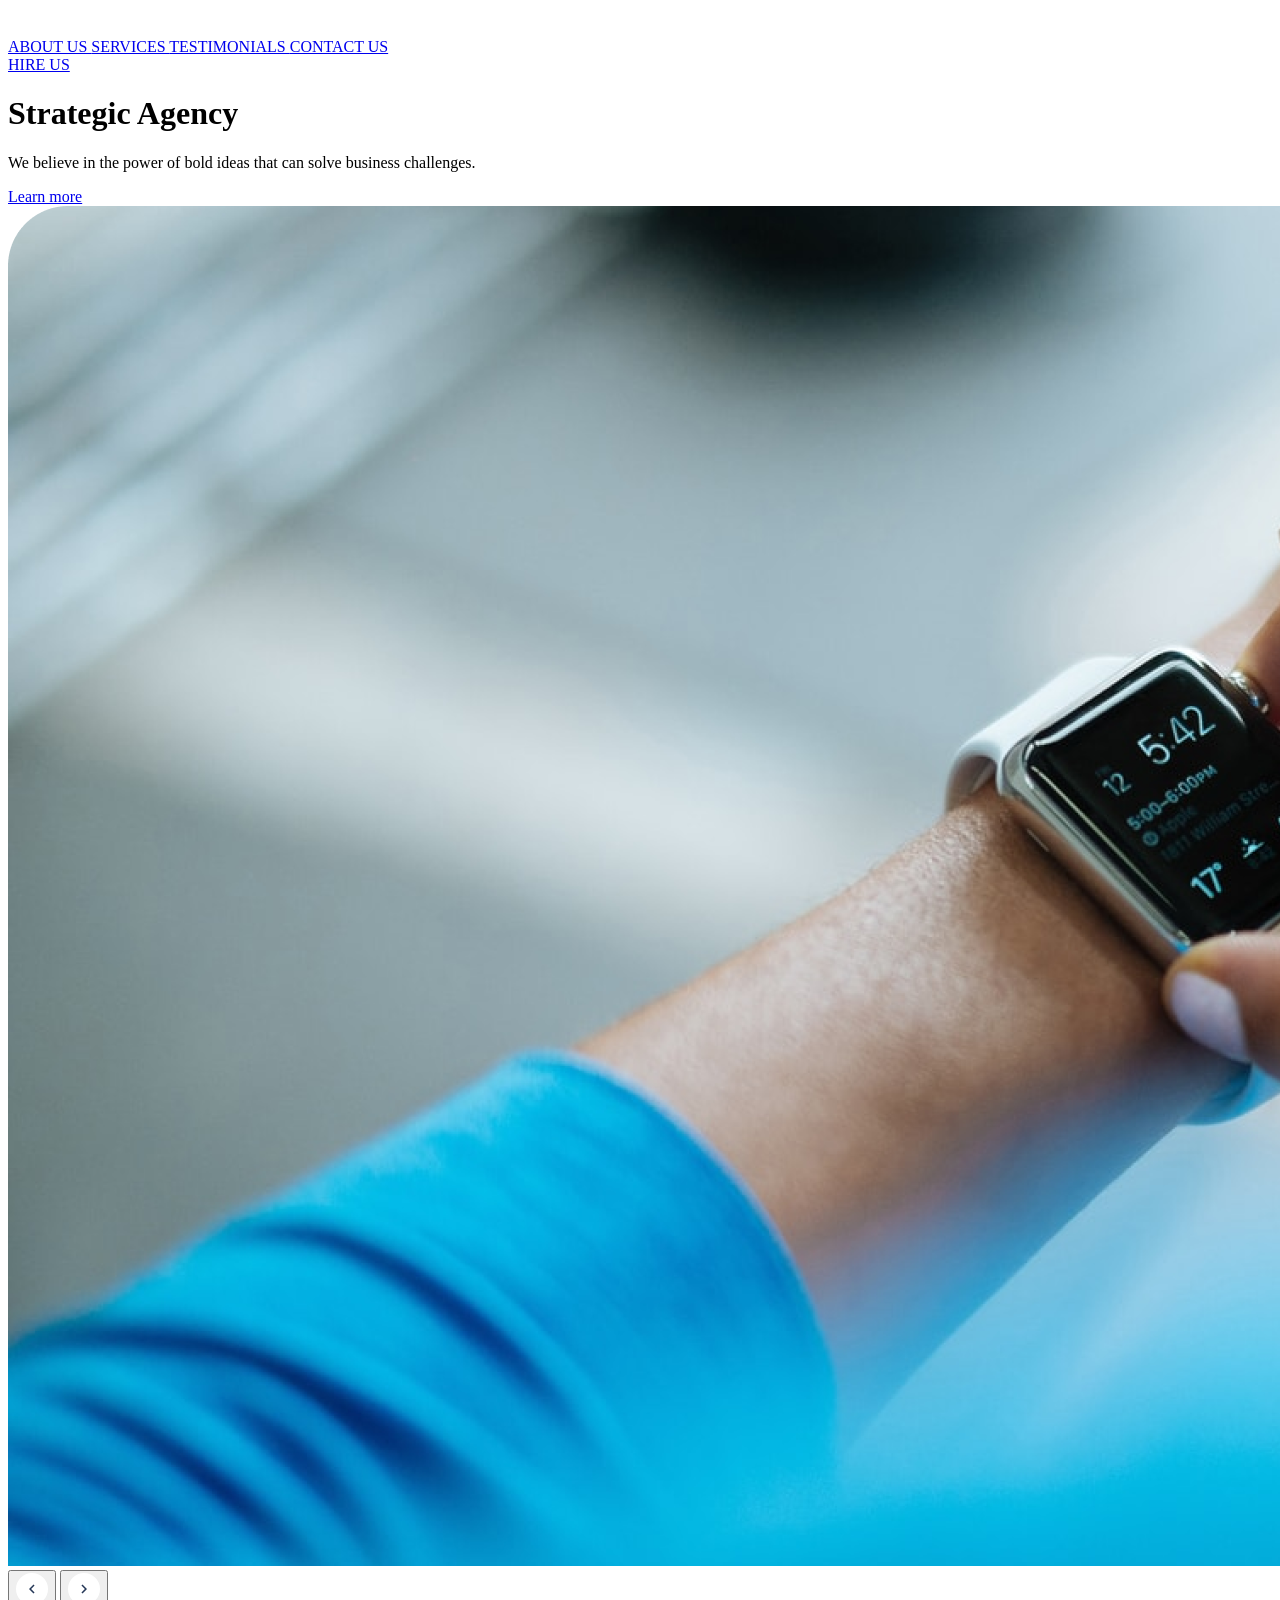
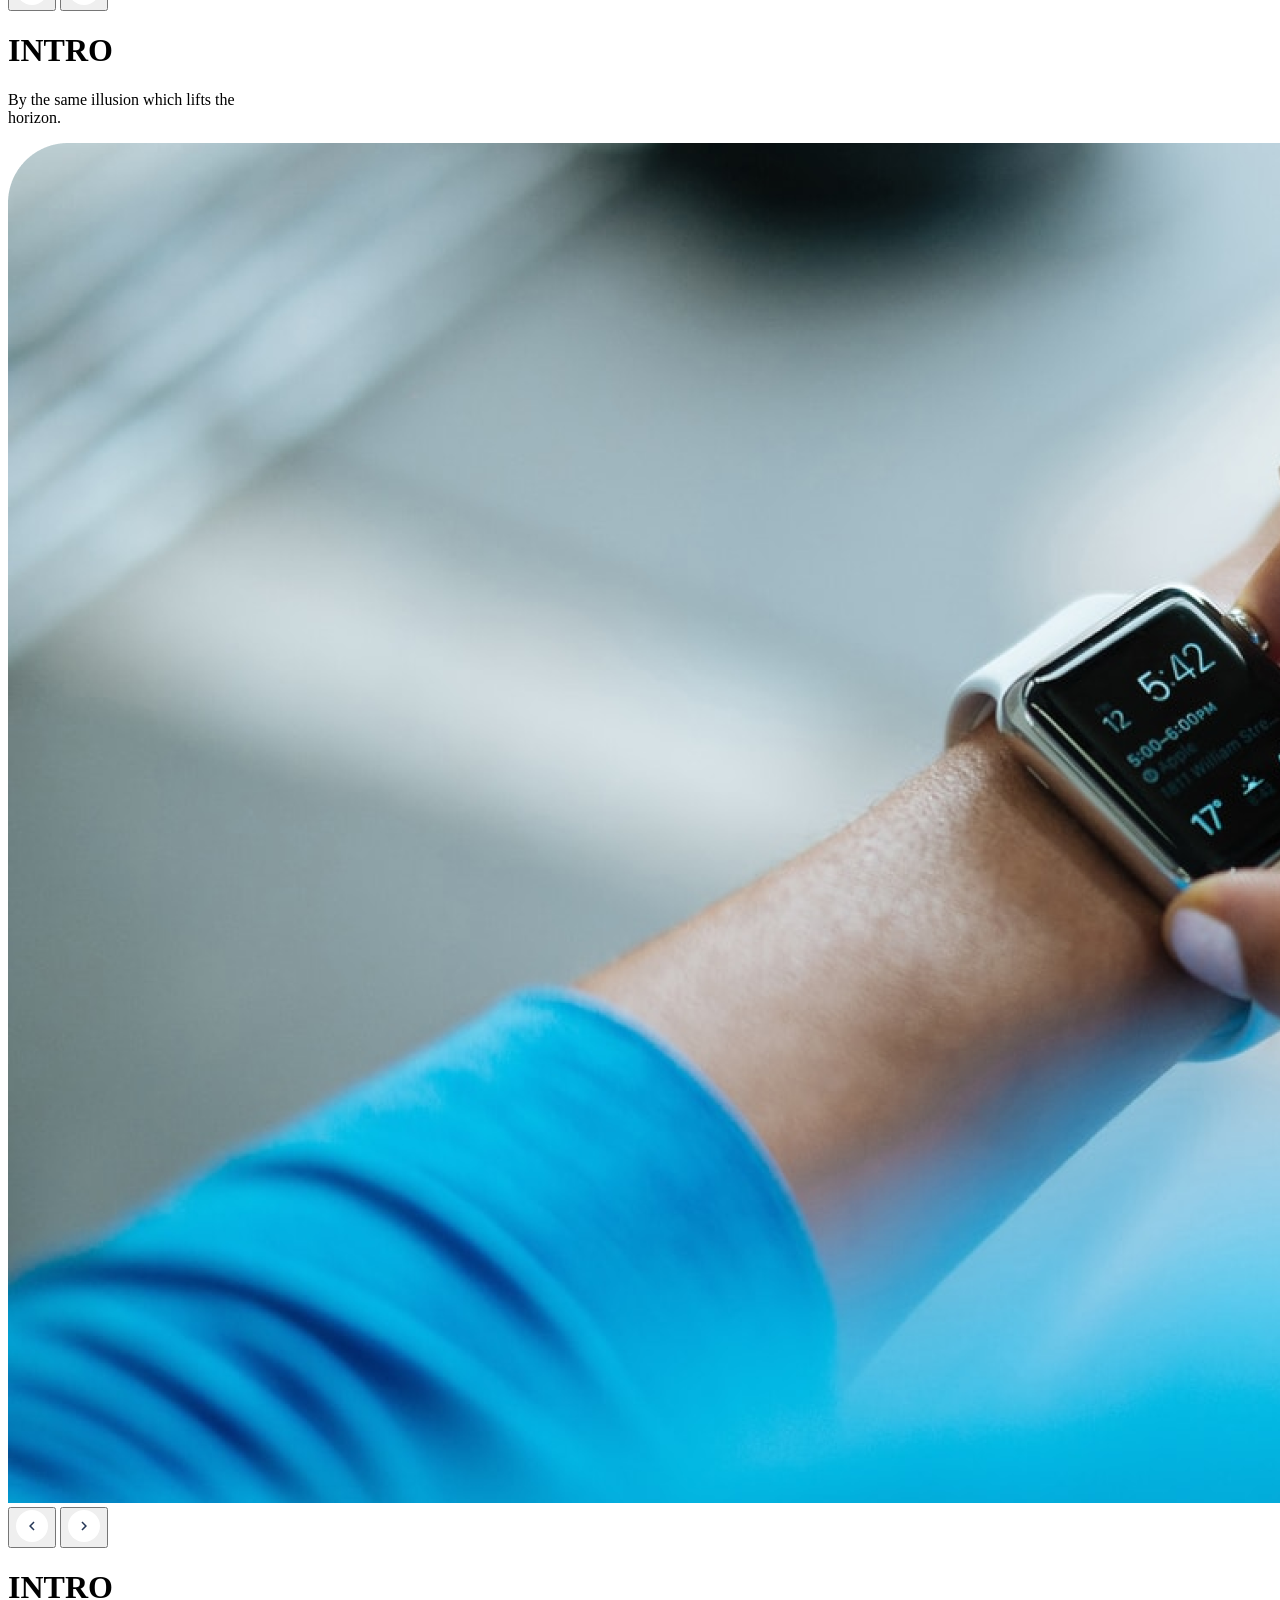
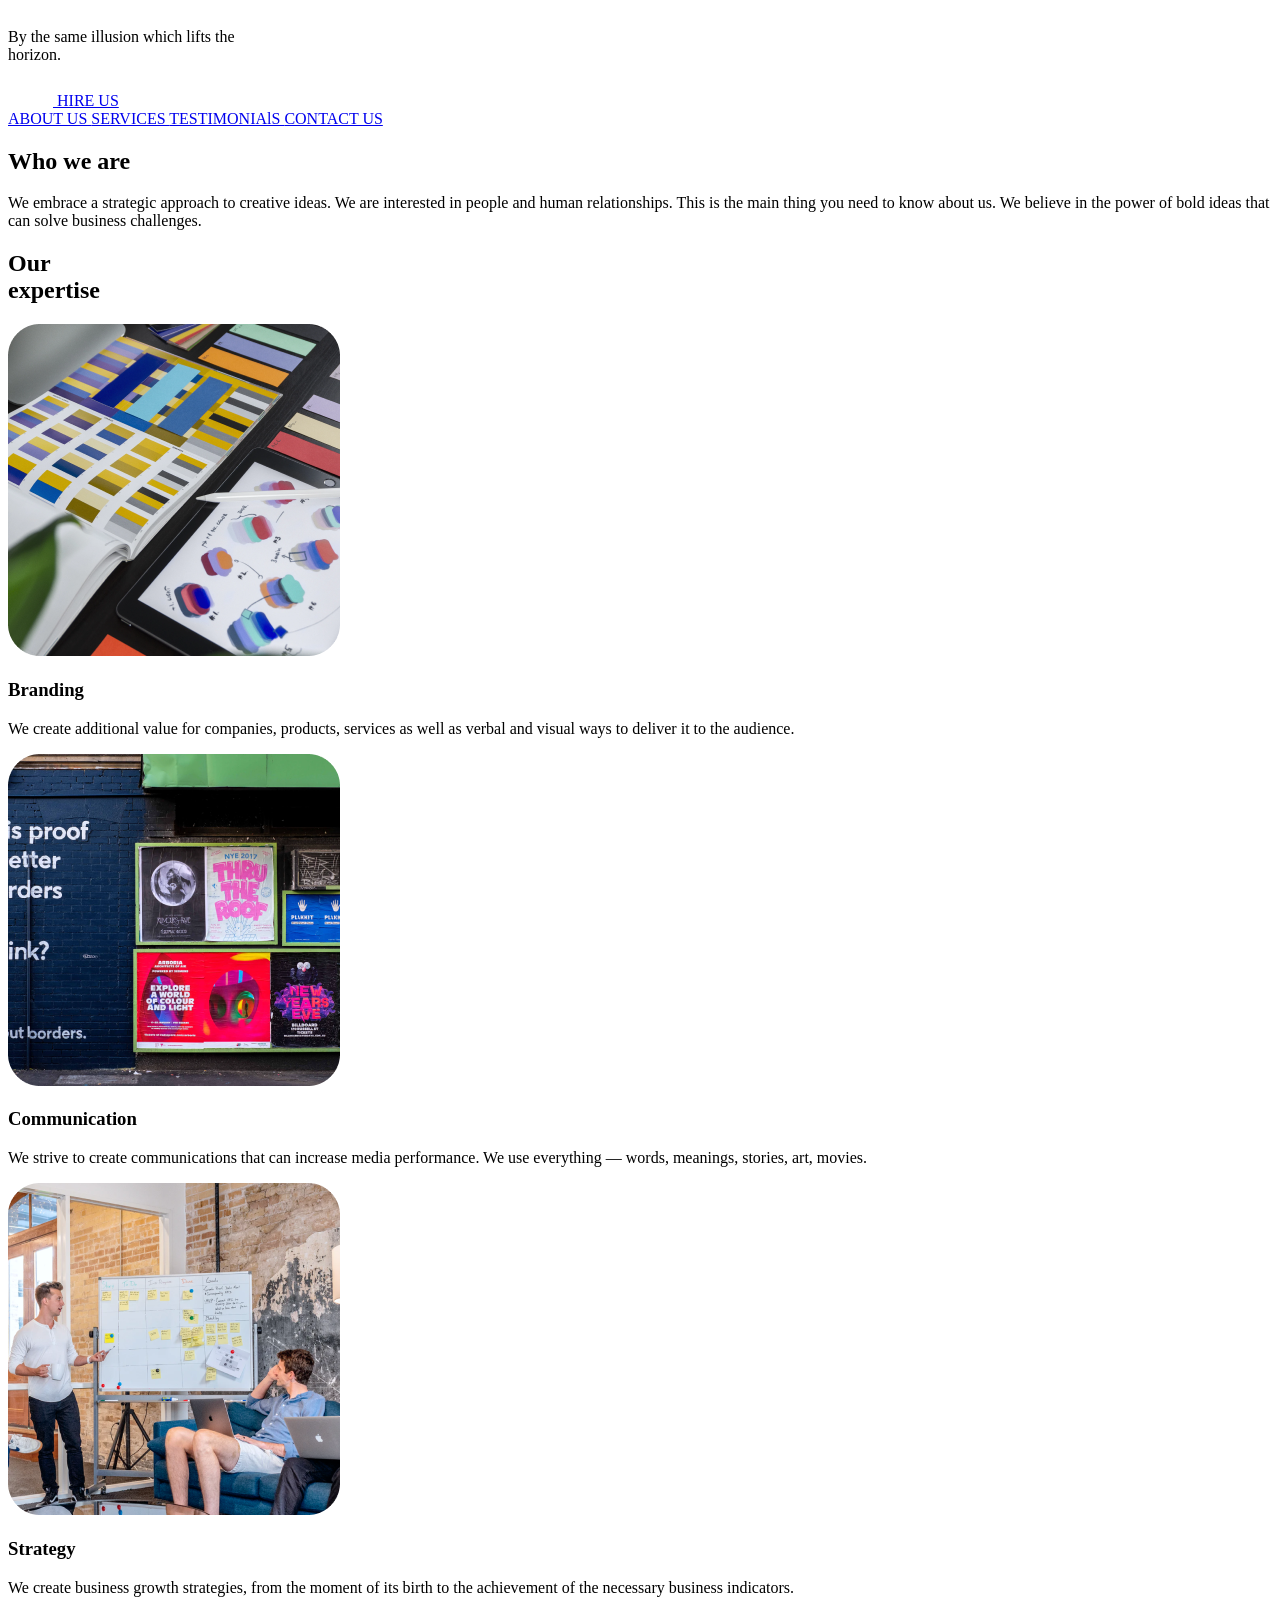
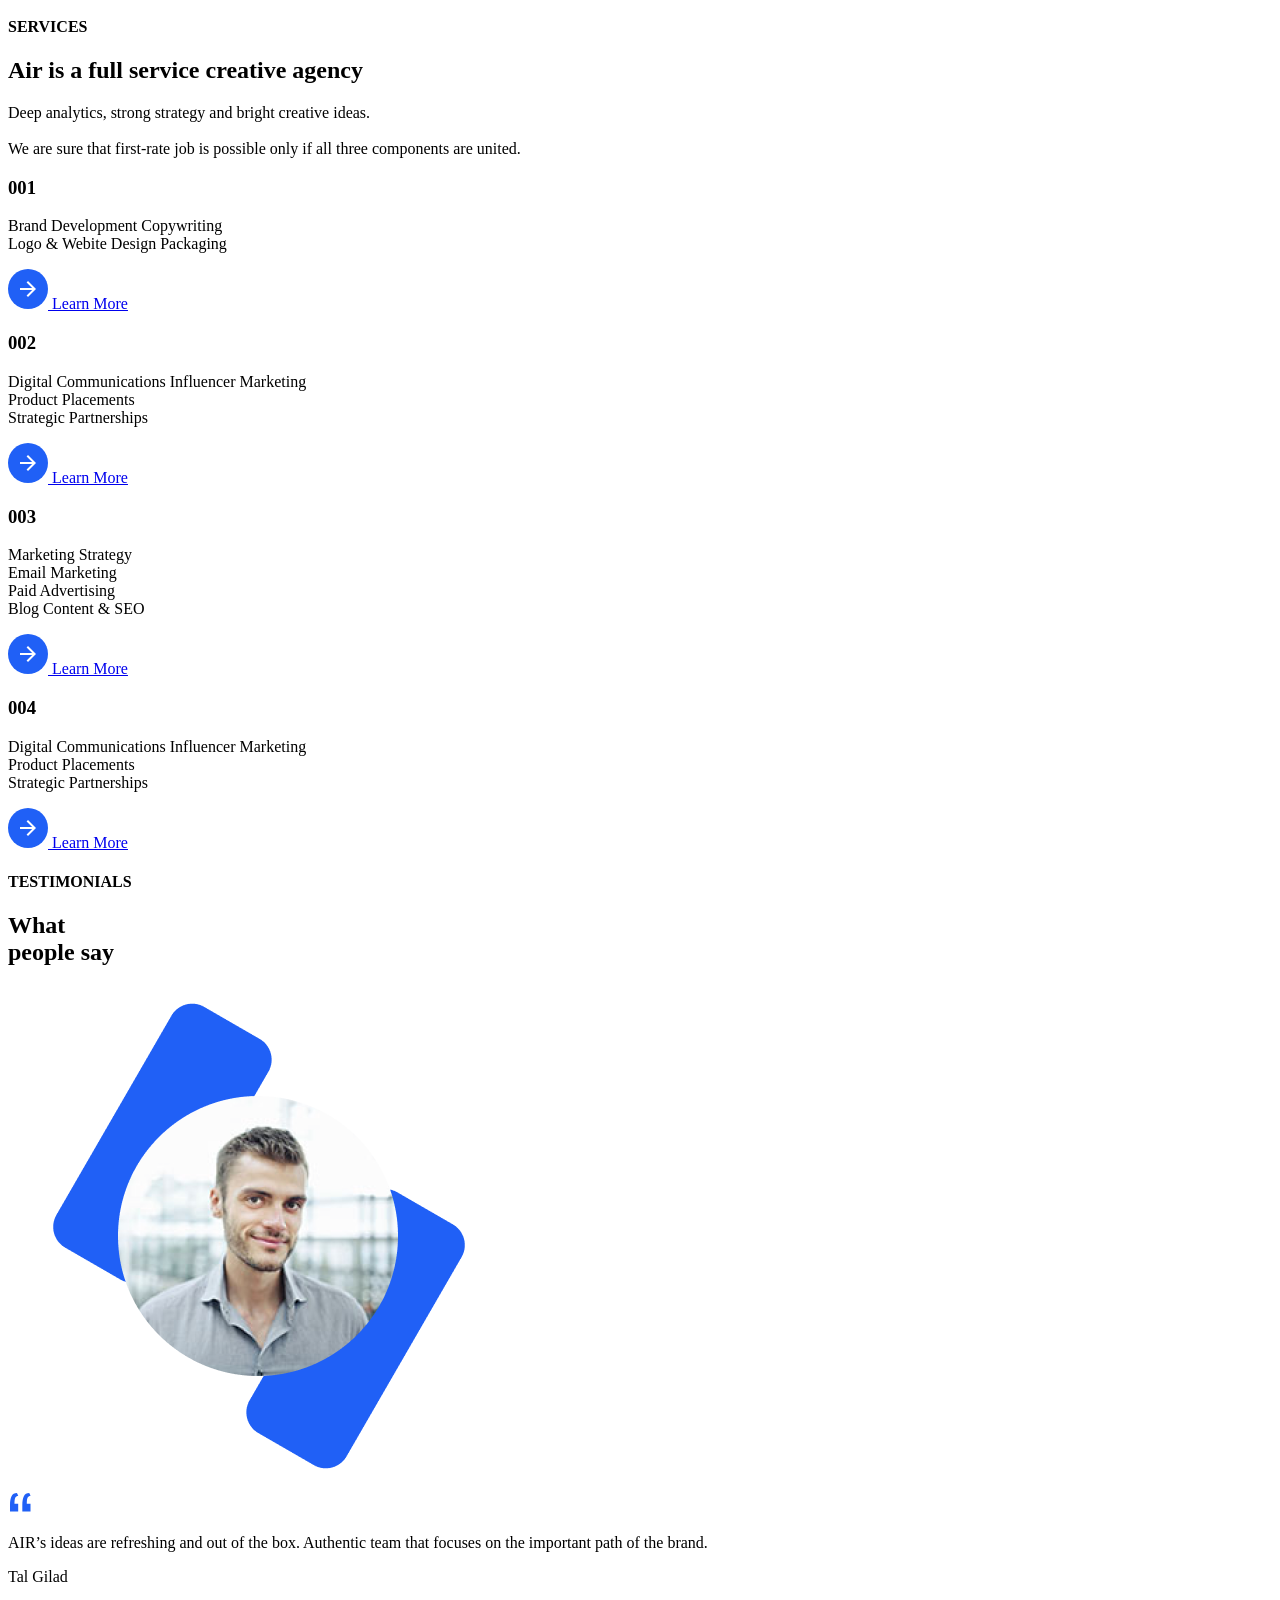
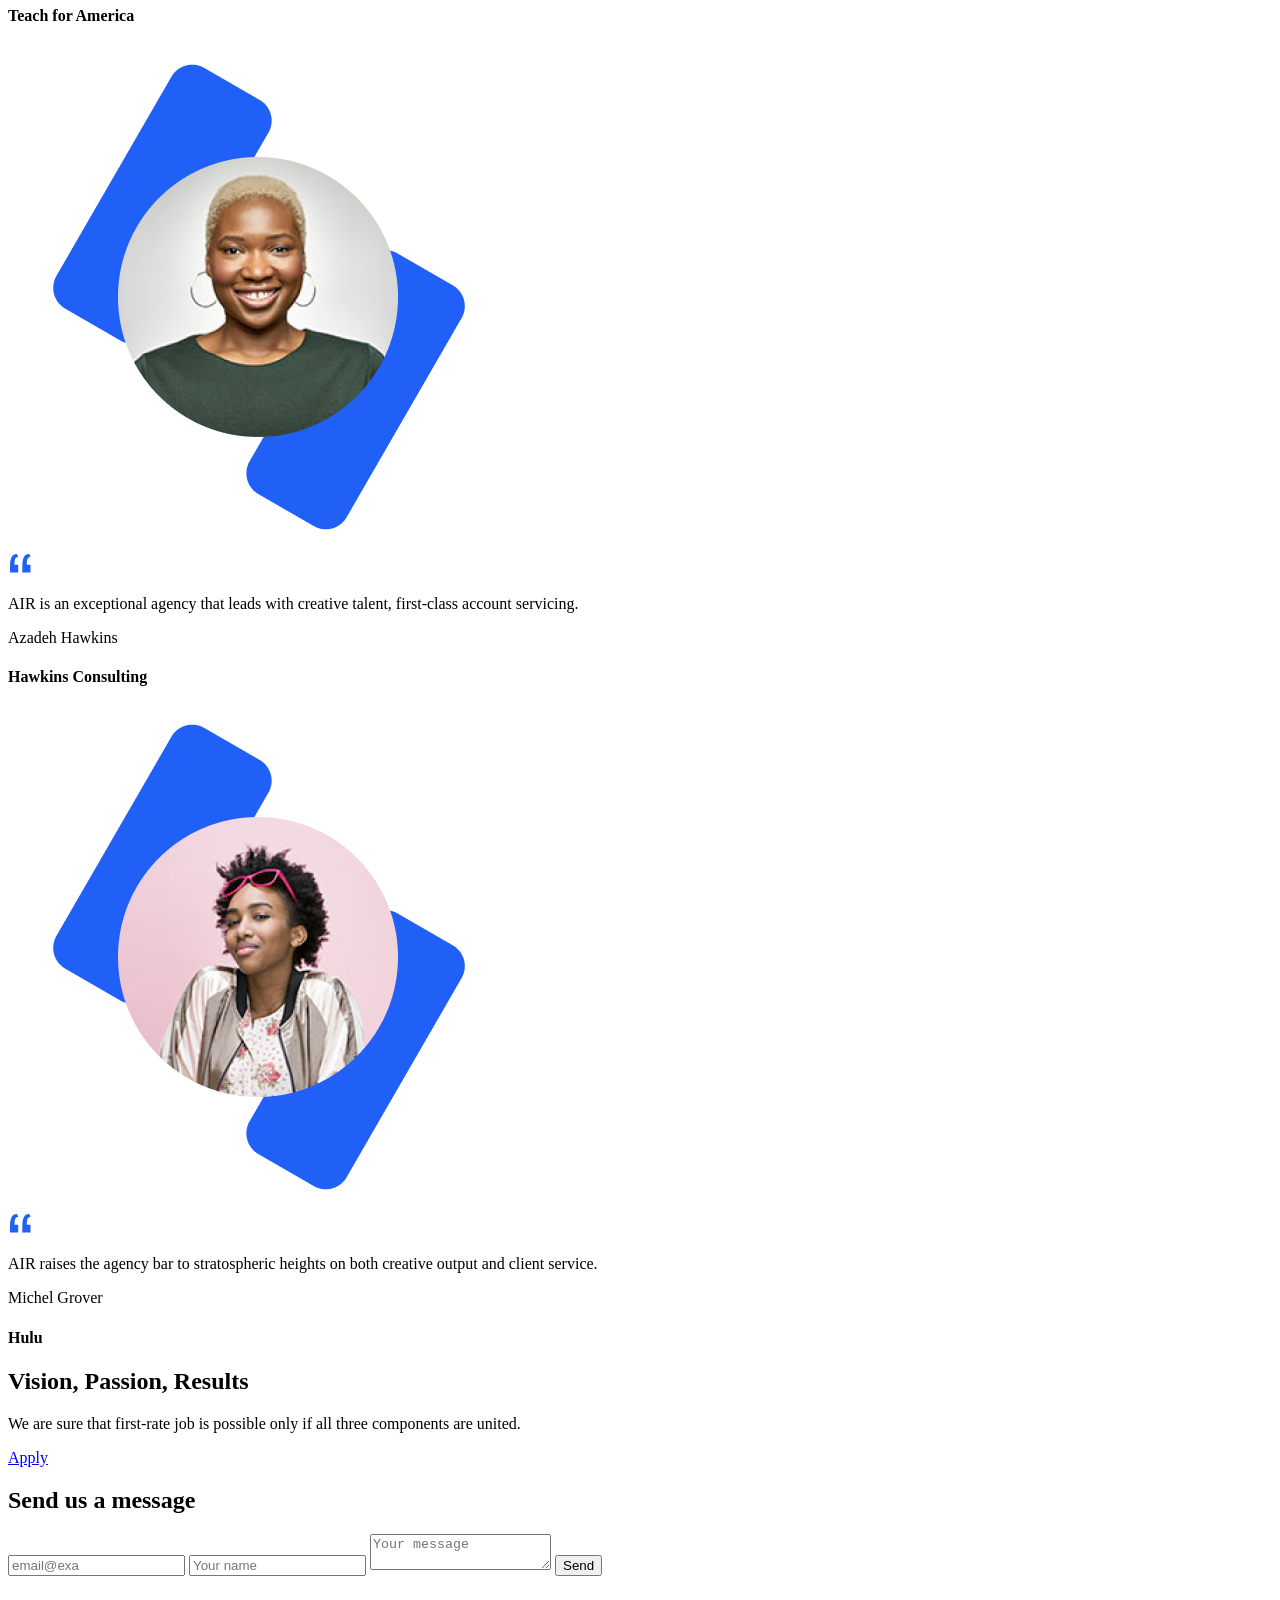
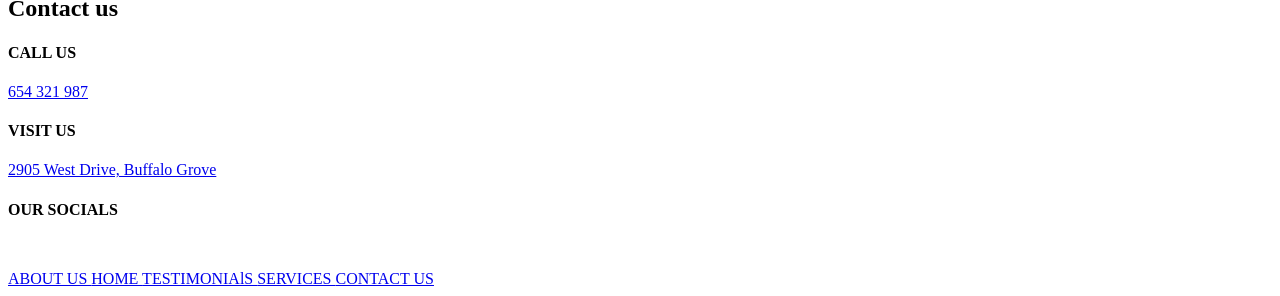
==== src/index.html @ 2ca3d97a "solution" ====
<!-- #region head -->
<!doctype html>
<html lang="en">
  <head>
    <meta charset="UTF-8" />
    <meta
      name="viewport"
      content="width=device-width, initial-scale=1.0"
    />
    <title>Air</title>
    <link
      rel="icon"
      href="images/logo/Air.svg"
    />
    <link
      rel="preconnect"
      href="https://fonts.googleapis.com"
    />
    <link
      rel="preconnect"
      href="https://fonts.gstatic.com"
    />
    <link
      href="https://fonts.googleapis.com/css2?family=Inter:ital,opsz,wght@0,14..32,100..900;1,14..32,100..900&family=Poppins:wght@600;700&display=swap"
      rel="stylesheet"
    />
    <link
      rel="preconnect"
      href="https://fonts.googleapis.com"
    />
    <link
      rel="preconnect"
      href="https://fonts.gstatic.com"
    />
    <link
      href="https://fonts.googleapis.com/css2?family=Inter:ital,opsz,wght@0,14..32,100..900;1,14..32,100..900&family=Open+Sans:ital,wght@0,300..800;1,300..800&family=Poppins:wght@400;600&display=swap"
      rel="stylesheet"
    />
    <link
      rel="stylesheet"
      href="./styles/main.scss"
    />
  </head>
  <!-- #endregion -->
  <body>
    <header class="header">
      <div class="container">
        <div class="header__content">
          <div class="top-bar">
            <a
              href="#"
              class="top-bar__logo-link"
            >
              <img
                src="images/logo/Air.svg"
                alt="Air logo"
                class="top-bar__logo"
              />
            </a>
            <a
              href="#menu"
              class="top-bar__menu"
            ></a>
            <div class="top-bar__nav">
              <a
                class="top-bar__nav--main-text"
                href="#about"
              >
                ABOUT US
              </a>
              <a
                class="top-bar__nav--main-text"
                href="#services"
              >
                SERVICES
              </a>
              <a
                class="top-bar__nav--main-text"
                href="#testimonials"
              >
                TESTIMONIALS
              </a>
              <a
                class="top-bar__nav--main-text"
                href="#contact"
              >
                CONTACT US
              </a>
            </div>
            <a
              href="#contact__hire"
              class="top-bar__hire"
            >
              HIRE US
            </a>
          </div>
          <div class="header__bottom">
            <div class="header__title">
              <h1>Strategic Agency</h1>
              <p class="header__title--description">
                We believe in the power of bold ideas that can solve business
                challenges.
              </p>
            </div>
            <a
              href="#expertise"
              class="header__button"
            >
              Learn more
            </a>
          </div>
        </div>
      </div>
      <div class="header__slider--mobile">
        <div class="slider">
          <img
            src="images/slider/slider1.png"
            alt="slider1"
            class="slide"
          />

          <div class="button-container">
            <button class="prev">
              <img
                src="images/slider/Arrow left.svg"
                alt="left"
              />
            </button>
            <button class="next">
              <img
                src="images/slider/Arrow right.svg"
                alt="right"
              />
            </button>
          </div>
          <h1 class="slider__title">INTRO</h1>
          <p class="slider__text">
            By the same illusion which lifts the
            <br />
            horizon.
          </p>
        </div>
      </div>

      <div class="header__slider--desktop">
        <div class="slider-desktop">
          <img
            src="images/slider/slider1.png"
            alt="slider1"
            class="slide-desktop"
          />

          <div class="button-container-desktop">
            <button class="prev-desktop">
              <img
                src="images/slider/Arrow left.svg"
                alt="left"
              />
            </button>
            <button class="next-desktop">
              <img
                src="images/slider/Arrow right.svg"
                alt="right"
              />
            </button>
          </div>
          <h1 class="slider__title-desktop">INTRO</h1>
          <p class="slider__text-desktop">
            By the same illusion which lifts the
            <br />
            horizon.
          </p>
        </div>
      </div>
    </header>

    <aside
      class="menu"
      id="menu"
    >
      <div class="container">
        <div class="top-bar">
          <a
            href="#"
            class="top-bar__logo-link"
          >
            <img
              src="images/logo/Air.svg"
              alt="Air logo"
              class="top-bar__logo"
            />
          </a>
          <a
            href="#"
            class="top-bar__close"
          ></a>
          <a
            href="#contact__hire"
            class="top-bar__hire"
          >
            HIRE US
          </a>
        </div>
        <div class="menu__nav">
          <a
            class="menu__nav--main-text"
            href="#about"
          >
            ABOUT US
          </a>
          <a
            class="menu__nav--main-text"
            href="#services"
          >
            SERVICES
          </a>
          <a
            class="menu__nav--main-text"
            href="#testimonials"
          >
            TESTIMONIAlS
          </a>
          <a
            class="menu__nav--main-text"
            href="#contact"
          >
            CONTACT US
          </a>
        </div>
      </div>
    </aside>

    <main class="main">
      <section
        id="about"
        class="about"
      >
        <div class="container">
          <h2 class="about__title">Who we are</h2>
          <p class="about__description">
            We embrace a strategic approach to creative ideas. We are interested
            in people and human relationships. This is the main thing you need
            to know about us. We believe in the power of bold ideas that can
            solve business challenges.
          </p>
        </div>
      </section>

      <section
        id="expertise"
        class="expertise"
      >
        <div class="container">
          <h2 class="expertise__title">
            Our
            <br class="mobile-break" />
            expertise
          </h2>
          <div class="expertise__cards">
            <div class="expertise__card">
              <img
                src="images/expertise/expert1.png"
                alt="expert1"
                class="card__image"
              />
              <h3 class="card__title">Branding</h3>
              <p class="card__text">
                We create additional value for companies, products, services as
                well as verbal and visual ways to deliver it to the audience.
              </p>
            </div>
            <div class="expertise__card">
              <img
                src="images/expertise/expert2.png"
                alt="expert2"
                class="card__image"
              />
              <h3 class="card__title">Communication</h3>
              <p class="card__text">
                We strive to create communications that can increase media
                performance. We use everything — words, meanings, stories, art,
                movies.
              </p>
            </div>
            <div class="expertise__card">
              <img
                src="images/expertise/expert3.png"
                alt="expert3"
                class="card__image"
              />
              <h3 class="card__title">Strategy</h3>
              <p class="card__text">
                We create business growth strategies, from the moment of its
                birth to the achievement of the necessary business indicators.
              </p>
            </div>
          </div>
        </div>
      </section>

      <section
        id="services"
        class="services"
      >
        <div class="container">
          <div class="services__wrap">
            <div class="services__title">
              <h4>SERVICES</h4>
              <h2>Air is a full service creative agency</h2>
              <p>
                Deep analytics, strong strategy and bright creative ideas.
                <br />
                <br />
                We are sure that first-rate job is possible only if all three
                components are united.
              </p>
            </div>
            <div class="services__cards">
              <div class="services__card">
                <h3 class="services__card--num">001</h3>
                <p class="services__card--text">
                  Brand Development Copywriting
                  <br />
                  Logo & Webite Design Packaging
                </p>
                <a
                  href="#"
                  class="services__card--button"
                >
                  <img
                    src="images/icons/Arrow.svg"
                    alt="arrow"
                    class="button__arrow"
                  />
                  Learn More
                </a>
              </div>
              <div class="services__card">
                <h3 class="services__card--num">002</h3>
                <p class="services__card--text">
                  Digital Communications Influencer Marketing
                  <br />
                  Product Placements
                  <br />
                  Strategic Partnerships
                </p>
                <a
                  href="#"
                  class="services__card--button"
                >
                  <img
                    src="images/icons/Arrow.svg"
                    alt="arrow"
                    class="button__arrow"
                  />
                  Learn More
                </a>
              </div>
              <div class="services__card">
                <h3 class="services__card--num">003</h3>
                <p class="services__card--text">
                  Marketing Strategy
                  <br />
                  Email Marketing
                  <br />
                  Paid Advertising
                  <br />
                  Blog Content & SEO
                </p>
                <a
                  href="#"
                  class="services__card--button"
                >
                  <img
                    src="images/icons/Arrow.svg"
                    alt="arrow"
                    class="button__arrow"
                  />
                  Learn More
                </a>
              </div>
              <div class="services__card">
                <h3 class="services__card--num">004</h3>
                <p class="services__card--text">
                  Digital Communications Influencer Marketing
                  <br />
                  Product Placements
                  <br />
                  Strategic Partnerships
                </p>
                <a
                  href="#"
                  class="services__card--button"
                >
                  <img
                    src="images/icons/Arrow.svg"
                    alt="arrow"
                    class="button__arrow"
                  />
                  Learn More
                </a>
              </div>
            </div>
          </div>
        </div>
      </section>

      <section
        id="testimonials"
        class="testimonials"
      >
        <div class="container">
          <div class="testimonials__title">
            <h4>TESTIMONIALS</h4>
            <h2>
              What
              <br class="testimonials__title--brake" />
              people say
            </h2>
          </div>
          <div class="testimonials__cards">
            <div class="testimonials__card">
              <div class="testimonials__card--container">
                <img
                  src="images/testimonials/test1.png"
                  alt="test1"
                  class="testimonials__photo"
                />
              </div>
              <div class="testimonials__text">
                <img
                  src="images/testimonials/brace.svg"
                  alt="brace"
                />
                <p>
                  AIR’s ideas are refreshing and out of the box. Authentic team
                  that focuses on the important path of the brand.
                </p>
              </div>
              <div class="testimonials__bottom">
                <p class="testimonials__bottom--name">Tal Gilad</p>
                <h4 class="testimonials__bottom--title">Teach for America</h4>
              </div>
            </div>
            <div class="testimonials__card">
              <div class="testimonials__card--container">
                <img
                  src="images/testimonials/test2.png"
                  alt="test2"
                  class="testimonials__photo"
                />
              </div>
              <div class="testimonials__text">
                <img
                  src="images/testimonials/brace.svg"
                  alt="brace"
                />
                <p>
                  AIR is an exceptional agency that leads with creative talent,
                  first-class account servicing.
                </p>
              </div>
              <div class="testimonials__bottom">
                <p class="testimonials__bottom--name">Azadeh Hawkins</p>
                <h4 class="testimonials__bottom--title">Hawkins Consulting</h4>
              </div>
            </div>
            <div class="testimonials__card">
              <div class="testimonials__card--container">
                <img
                  src="images/testimonials/test3.png"
                  alt="test3"
                  class="testimonials__photo"
                />
              </div>
              <div class="testimonials__text">
                <img
                  src="images/testimonials/brace.svg"
                  alt="brace"
                />
                <p>
                  AIR raises the agency bar to stratospheric heights on both
                  creative output and client service.
                </p>
              </div>
              <div class="testimonials__bottom">
                <p class="testimonials__bottom--name">Michel Grover</p>
                <h4 class="testimonials__bottom--title">Hulu</h4>
              </div>
            </div>
          </div>
        </div>
      </section>

      <section
        id="vision"
        class="vision"
      >
        <div class="container">
          <div class="vision__wrap">
            <h2>Vision, Passion, Results</h2>
            <p>
              We are sure that first-rate job is possible only if all three
              components are united.
            </p>
            <a
              href="#contact"
              class="vision__button"
            >
              Apply
            </a>
          </div>
        </div>
      </section>
    </main>

    <footer class="footer">
      <div class="container">
        <div
          id="contact"
          class="footer__content"
        >
          <div class="footer__form">
            <h2 class="form--title">Send us a message</h2>
            <form
              class="form contact__form"
              action="#"
              method="post"
              onsubmit="this.reset(); return false;"
            >
              <input
                class="form__field form__field--input"
                type="email"
                name="email"
                placeholder="email@exa"
                required
              />

              <input
                class="form__field form__field--input"
                type="text"
                name="Name"
                placeholder="Your name"
                required
              />

              <textarea
                class="form__field form__field--textarea"
                type="text"
                name="Message"
                placeholder="Your message"
                required
              ></textarea>

              <button
                type="submit"
                class="form__button"
              >
                Send
              </button>
            </form>
          </div>
          <div class="footer__contact">
            <h2>Contact us</h2>
            <div
              class="footer__contact__wrap"
              id="contact__hire"
            >
              <div class="footer__contact--call">
                <h4>CALL US</h4>
                <a
                  href="tel:654321987"
                  class="footer__contact__call"
                >
                  654 321 987
                </a>
              </div>
              <div class="footer__contact--visit">
                <h4>VISIT US</h4>
                <a
                  href="https://www.google.com/maps?q=Buffalo+Grove"
                  target="_blank"
                  class="footer__contact__map"
                >
                  2905 West Drive, Buffalo Grove
                </a>
              </div>
              <div class="footer__contact--socials">
                <h4>OUR SOCIALS</h4>
                <div class="footer__icons">
                  <a
                    href="https://www.facebook.com"
                    target="_blank"
                    class="icon__facebook"
                  ></a>
                  <a
                    href="https://x.com/?lang=en"
                    target="_blank"
                    class="icon__twitter"
                  ></a>
                  <a
                    href="https://www.instagram.com"
                    target="_blank"
                    class="icon__instagram"
                  ></a>
                </div>
              </div>
            </div>
          </div>
        </div>
        <div class="footer__bottom">
          <a
            href="#"
            class="top-bar__logo-link"
          >
            <img
              src="images/logo/Air.svg"
              alt="Air logo"
              class="top-bar__logo"
            />
          </a>
          <div class="footer__nav">
            <a
              class="footer__nav--main-text"
              href="#about"
            >
              ABOUT US
            </a>
            <a
              class="footer__nav--main-text"
              href="#"
            >
              HOME
            </a>
            <a
              class="footer__nav--main-text"
              href="#testimonials"
            >
              TESTIMONIAlS
            </a>
            <a
              class="footer__nav--main-text"
              href="#services"
            >
              SERVICES
            </a>
            <a
              class="footer__nav--main-text"
              href="#contact"
            >
              CONTACT US
            </a>
          </div>
        </div>
      </div>
    </footer>
    <script src="scripts/main.js"></script>
  </body>
</html>
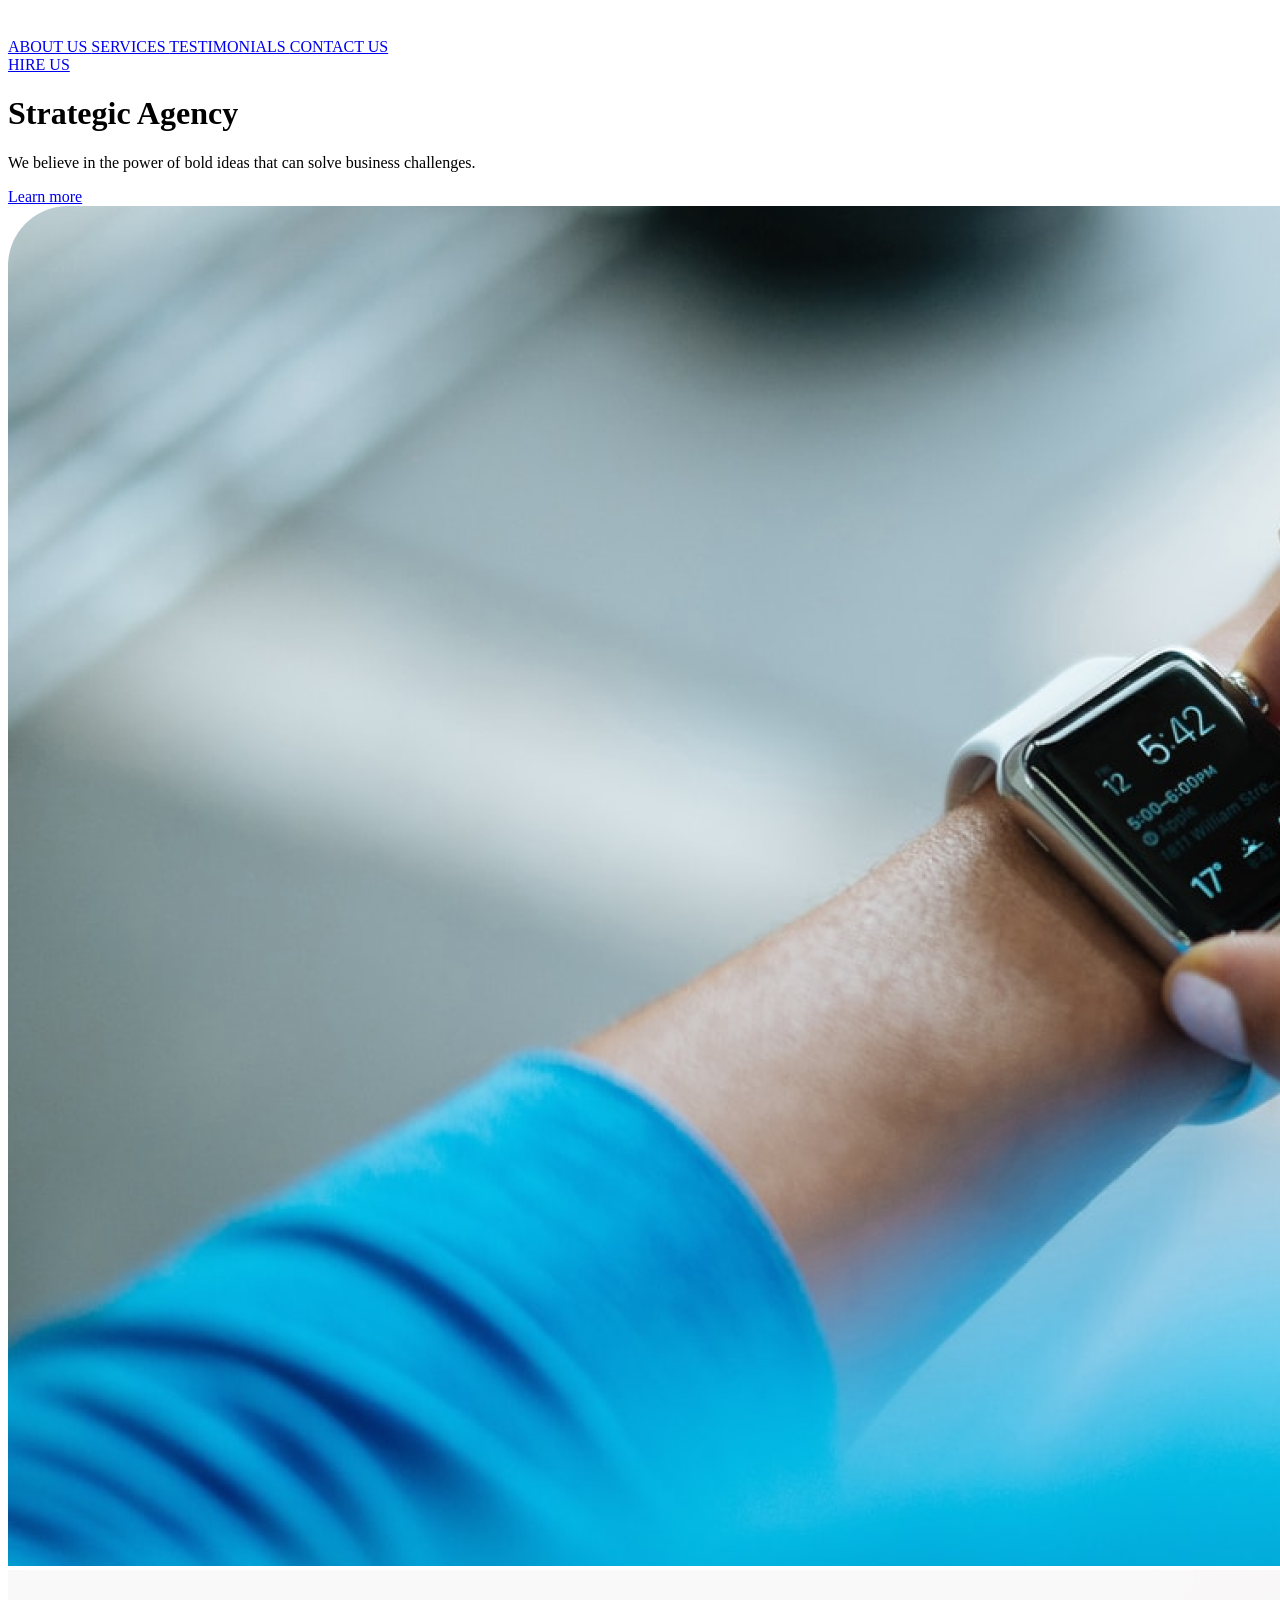
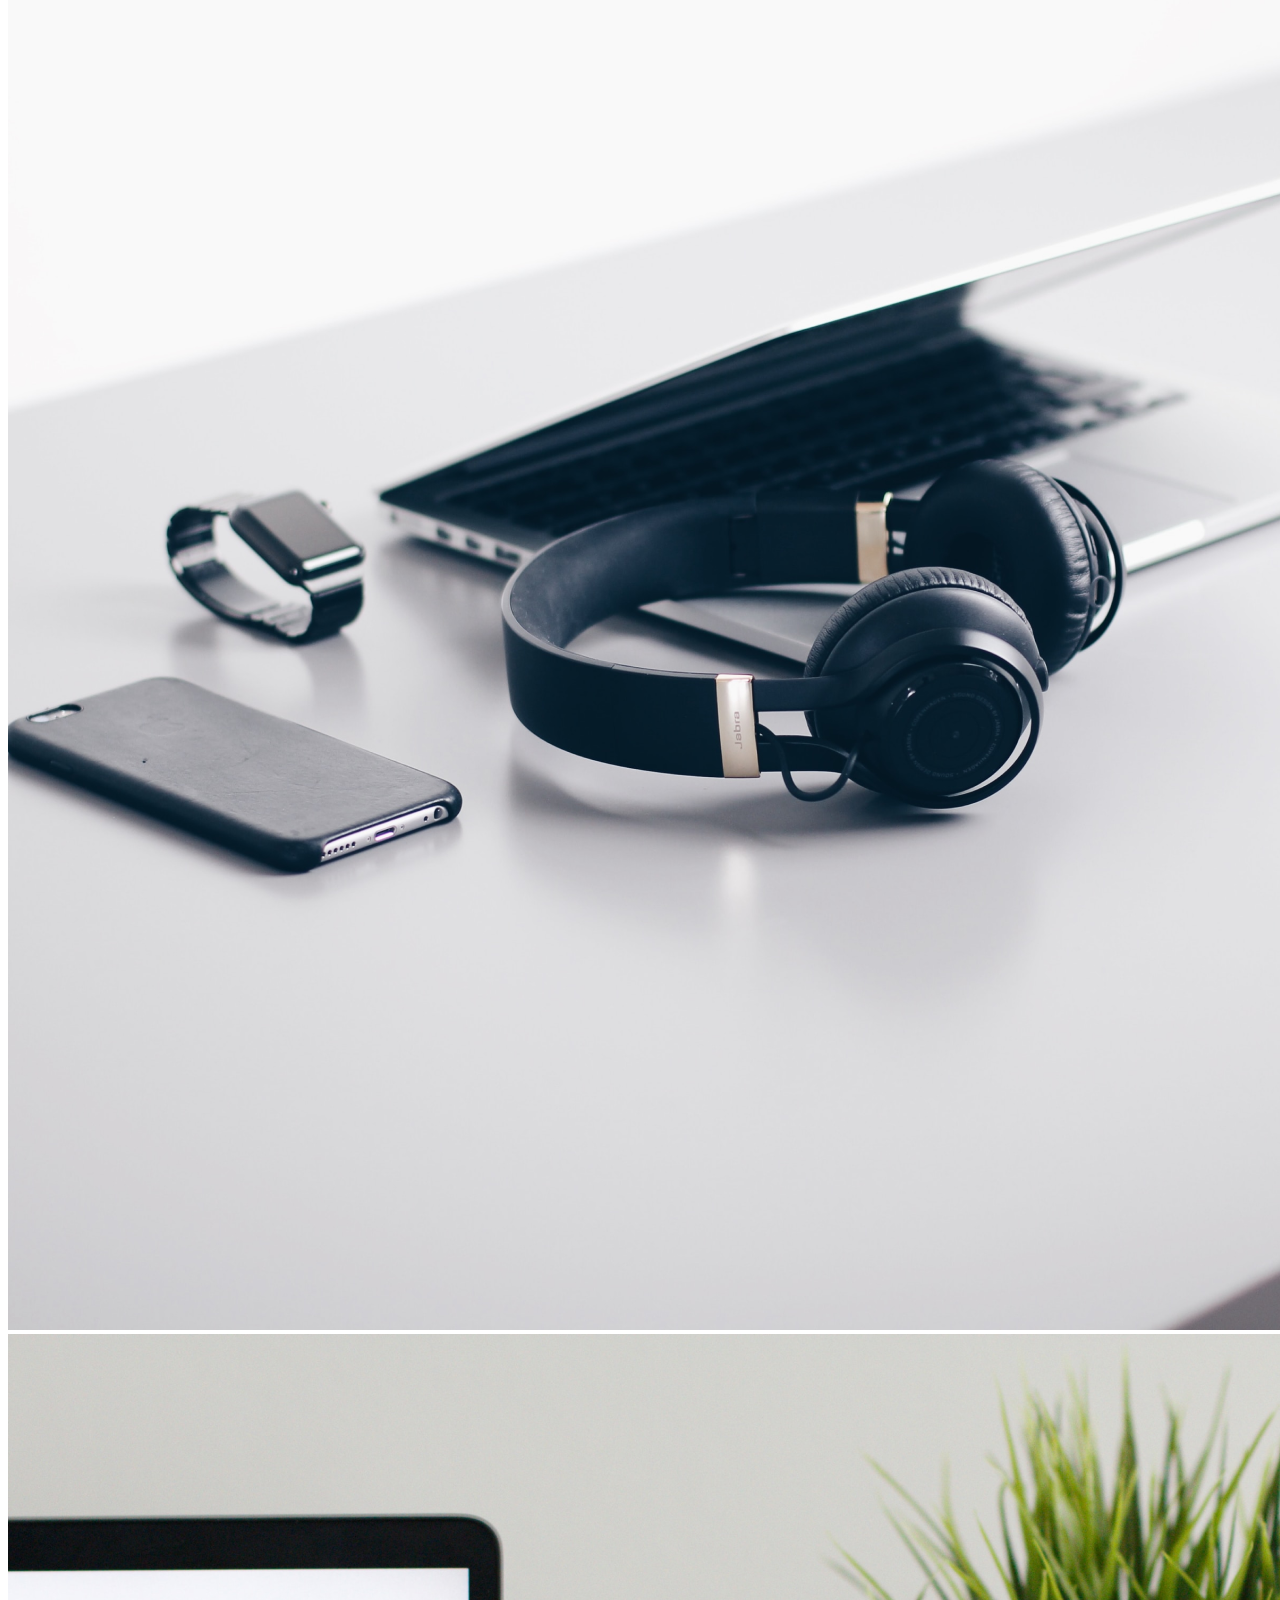
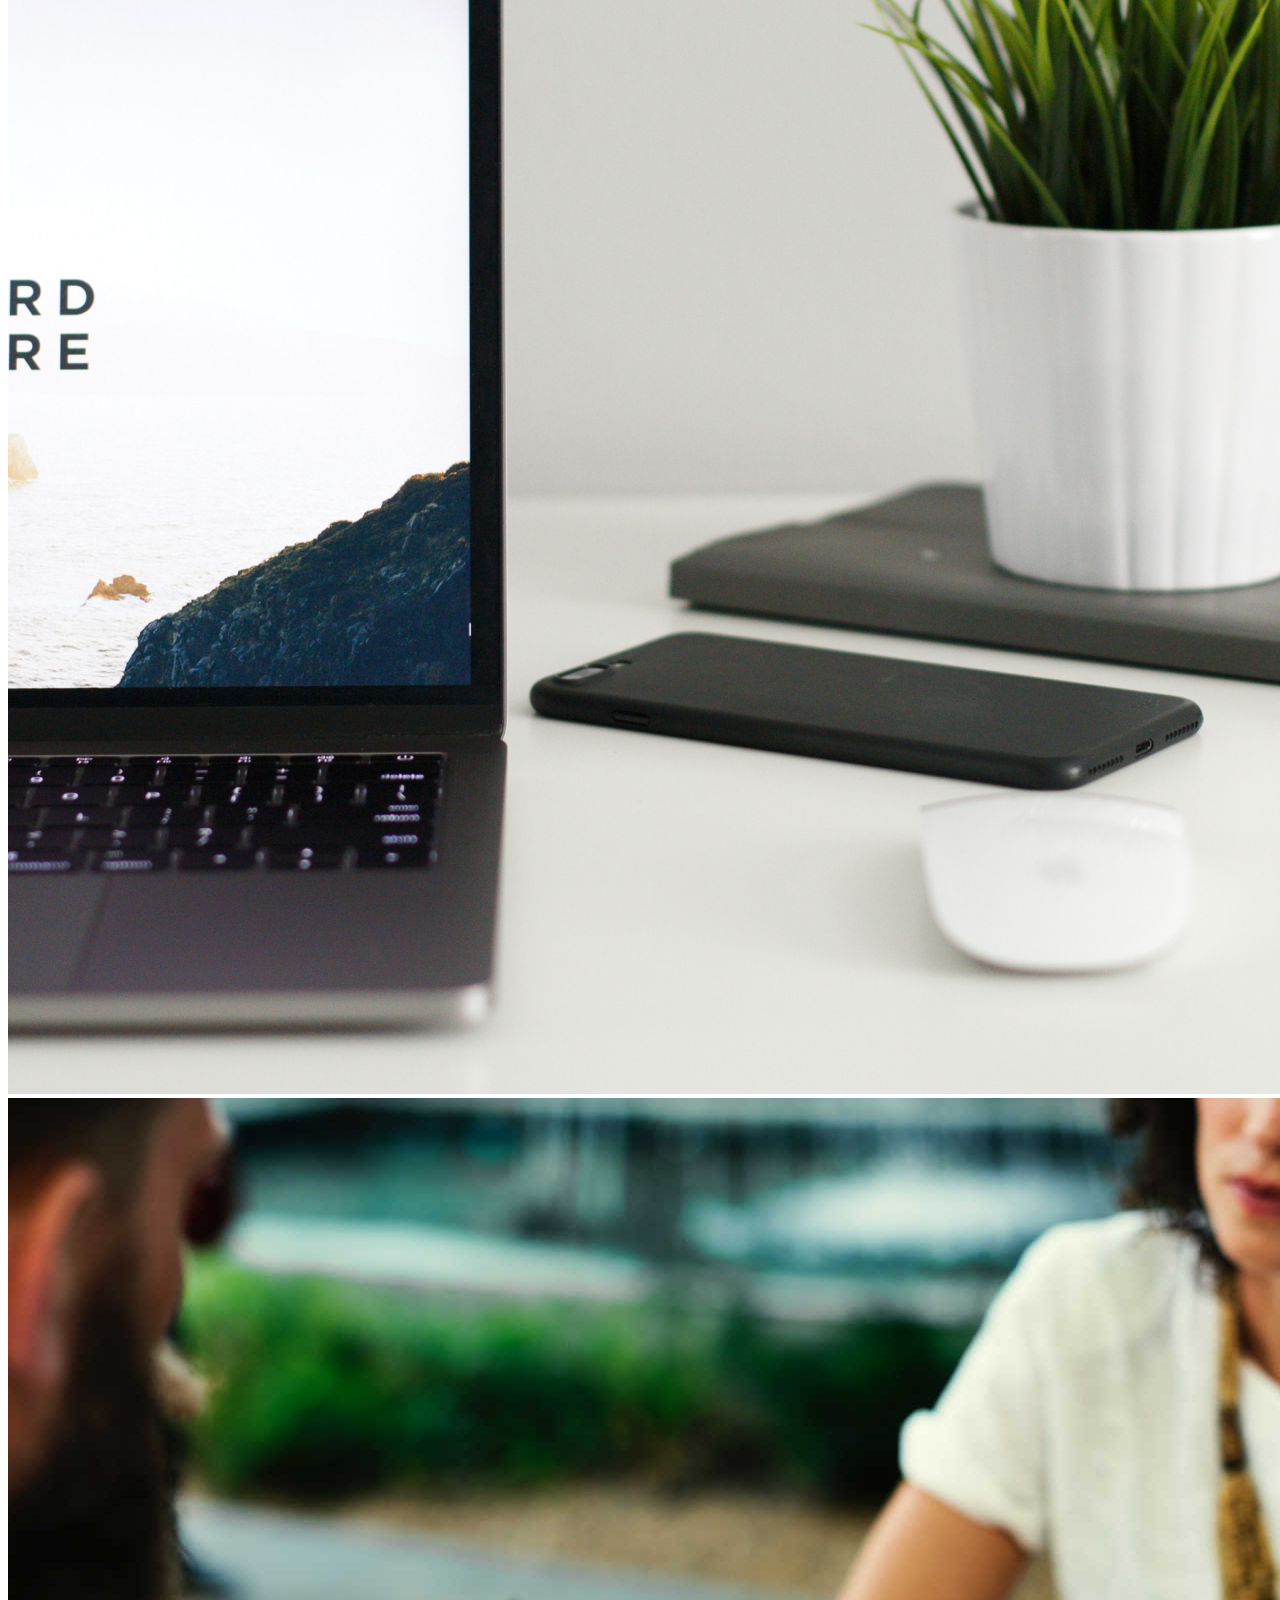
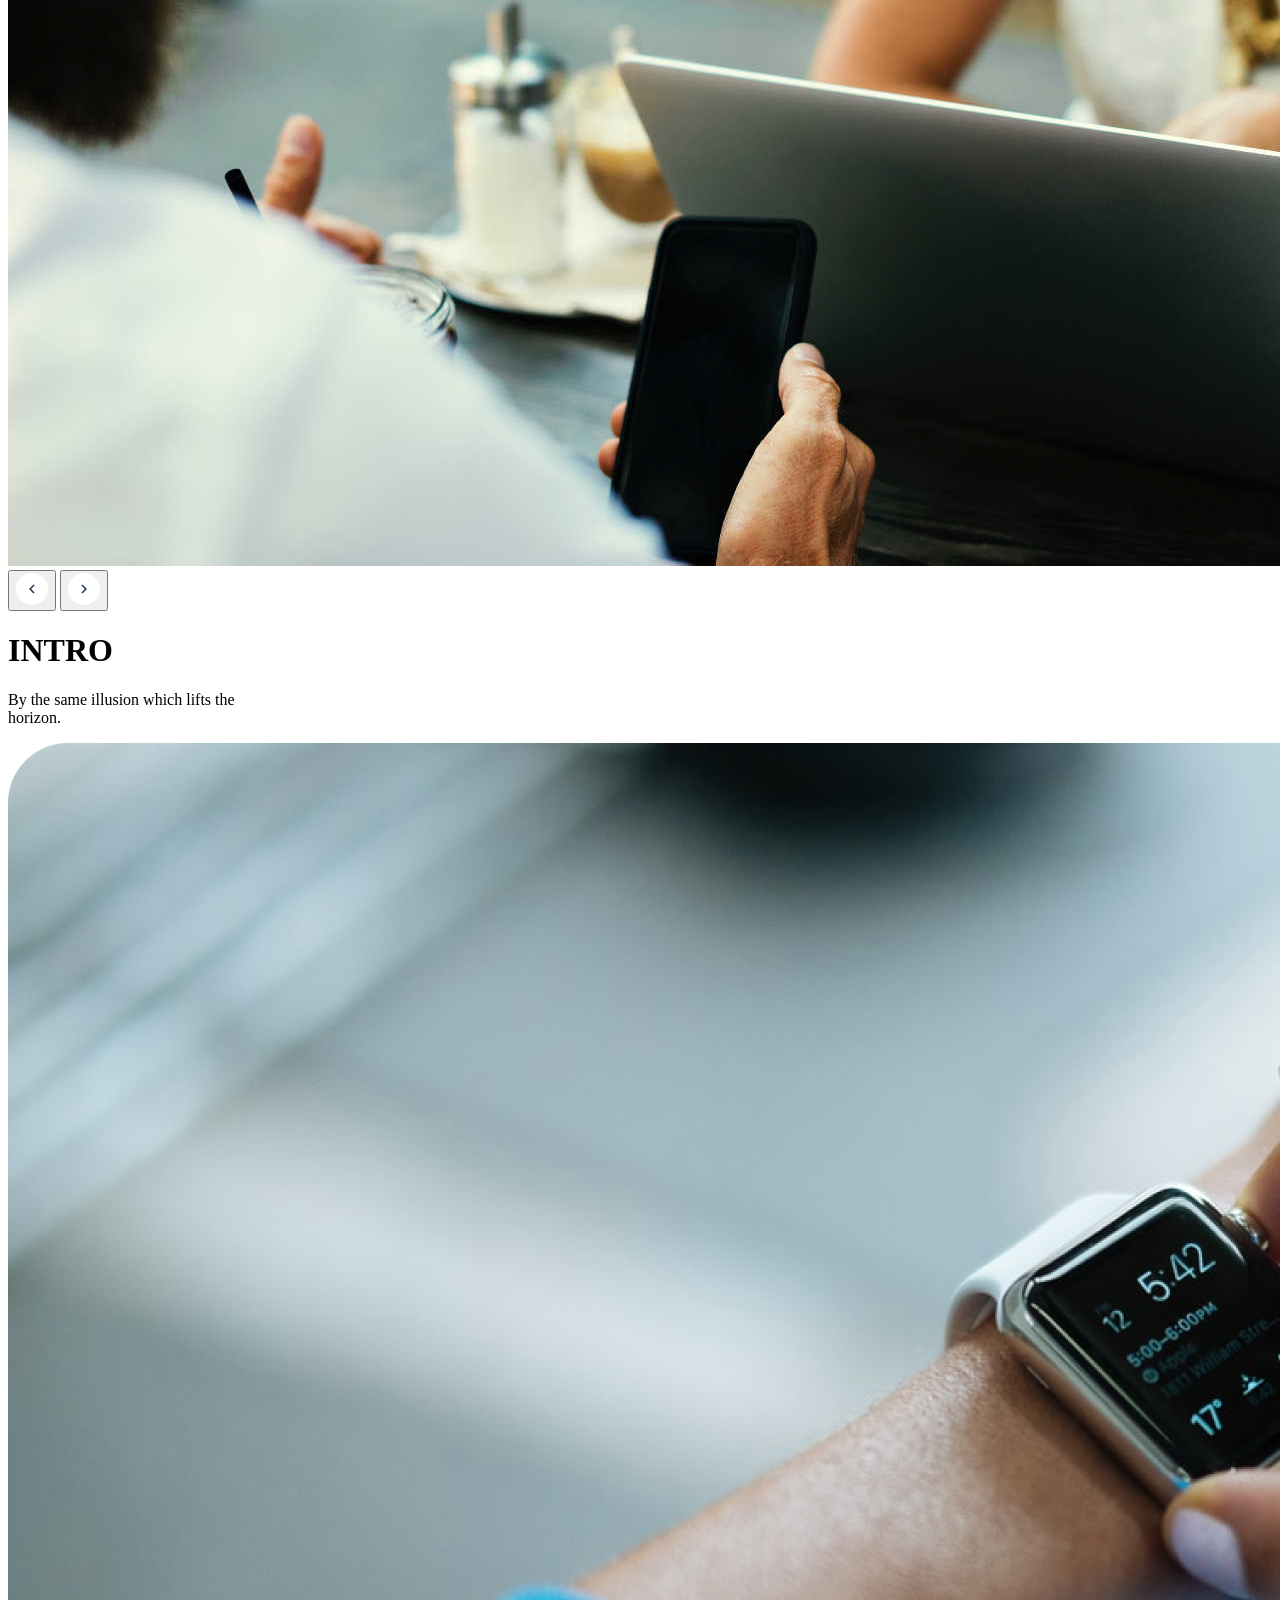
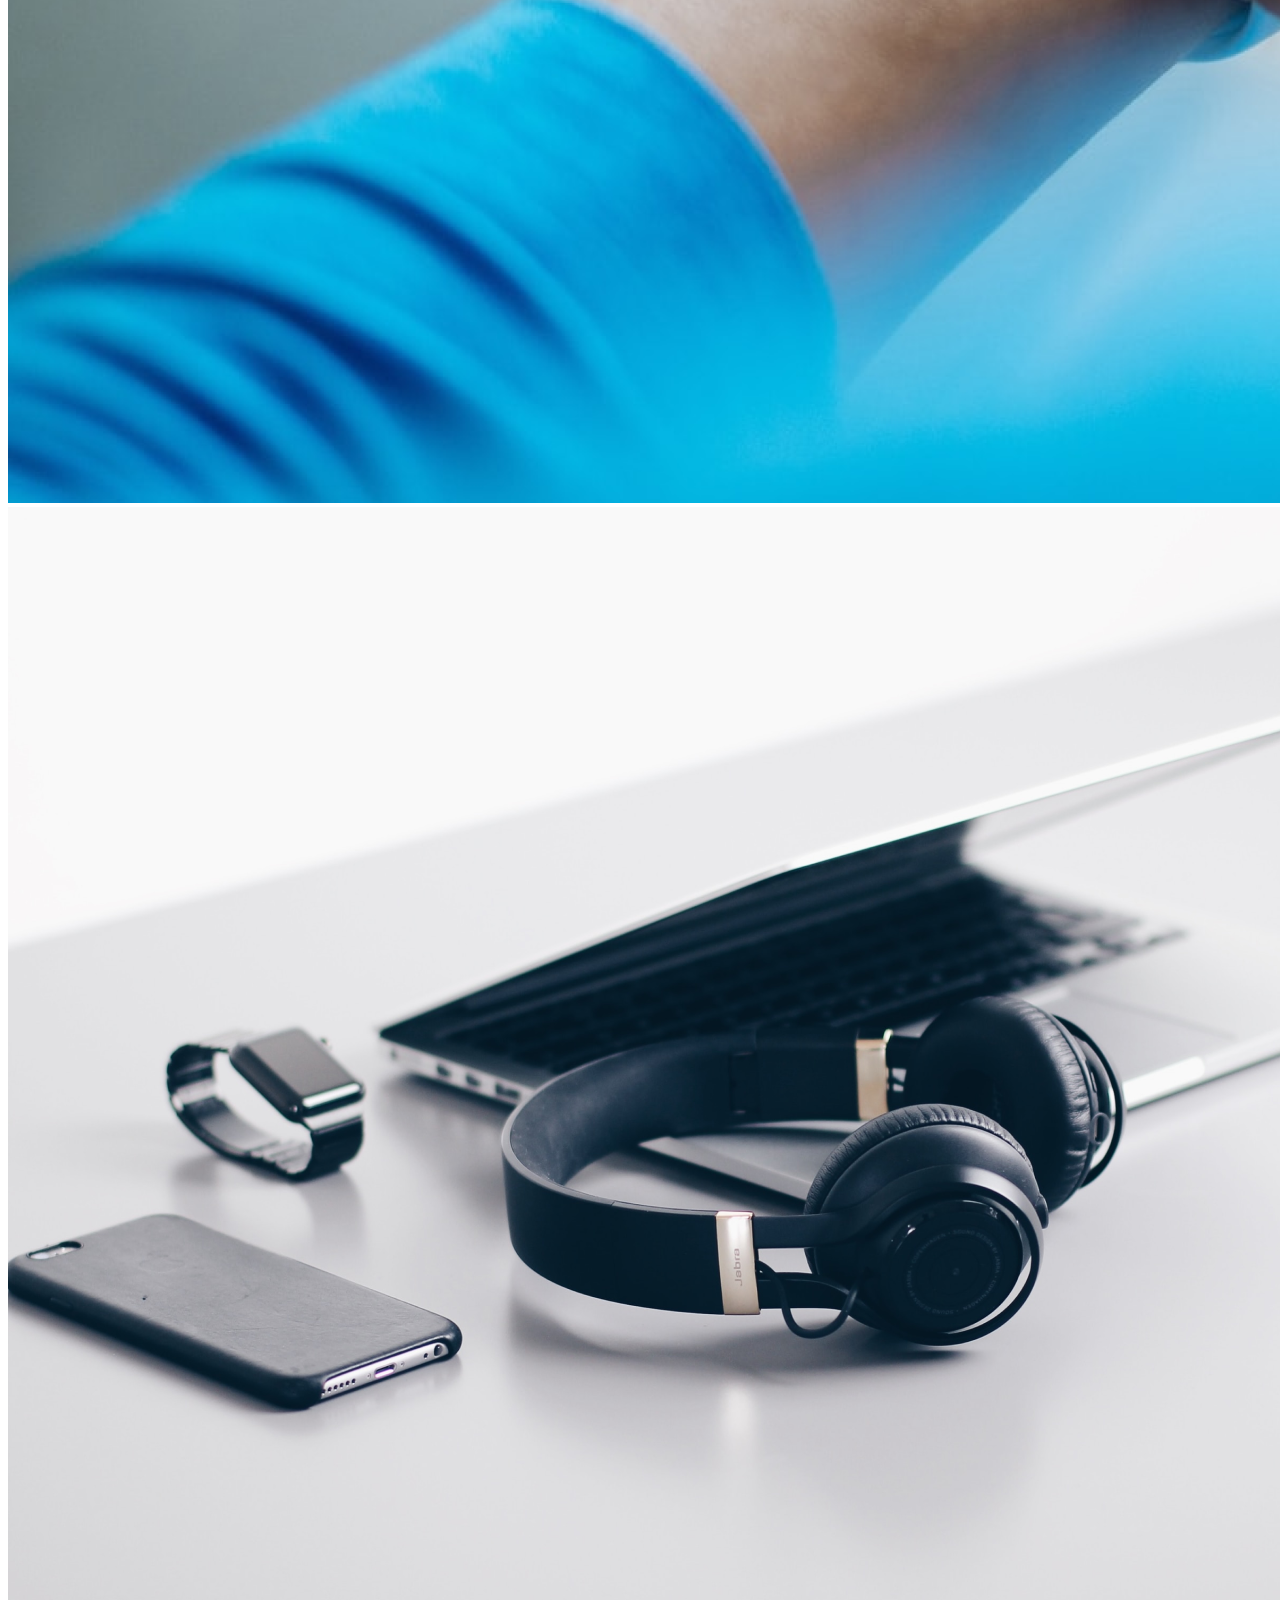
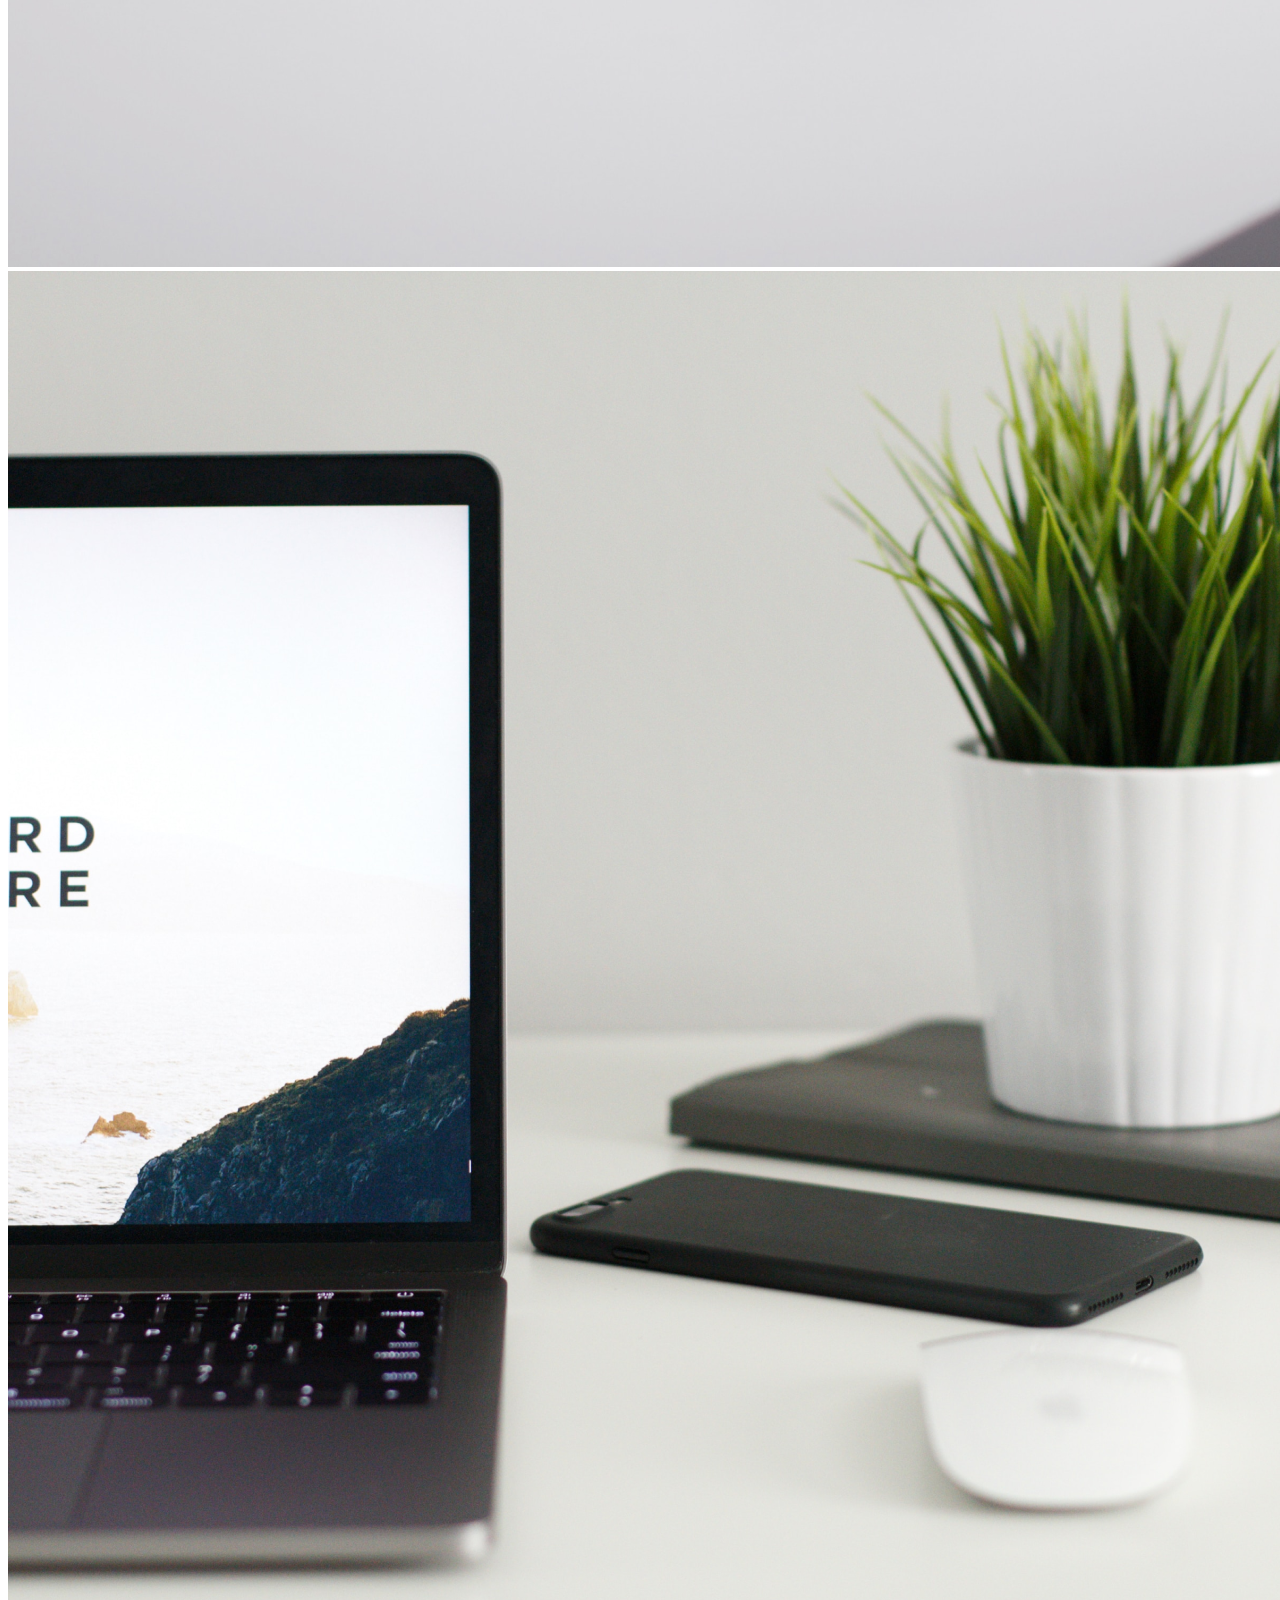
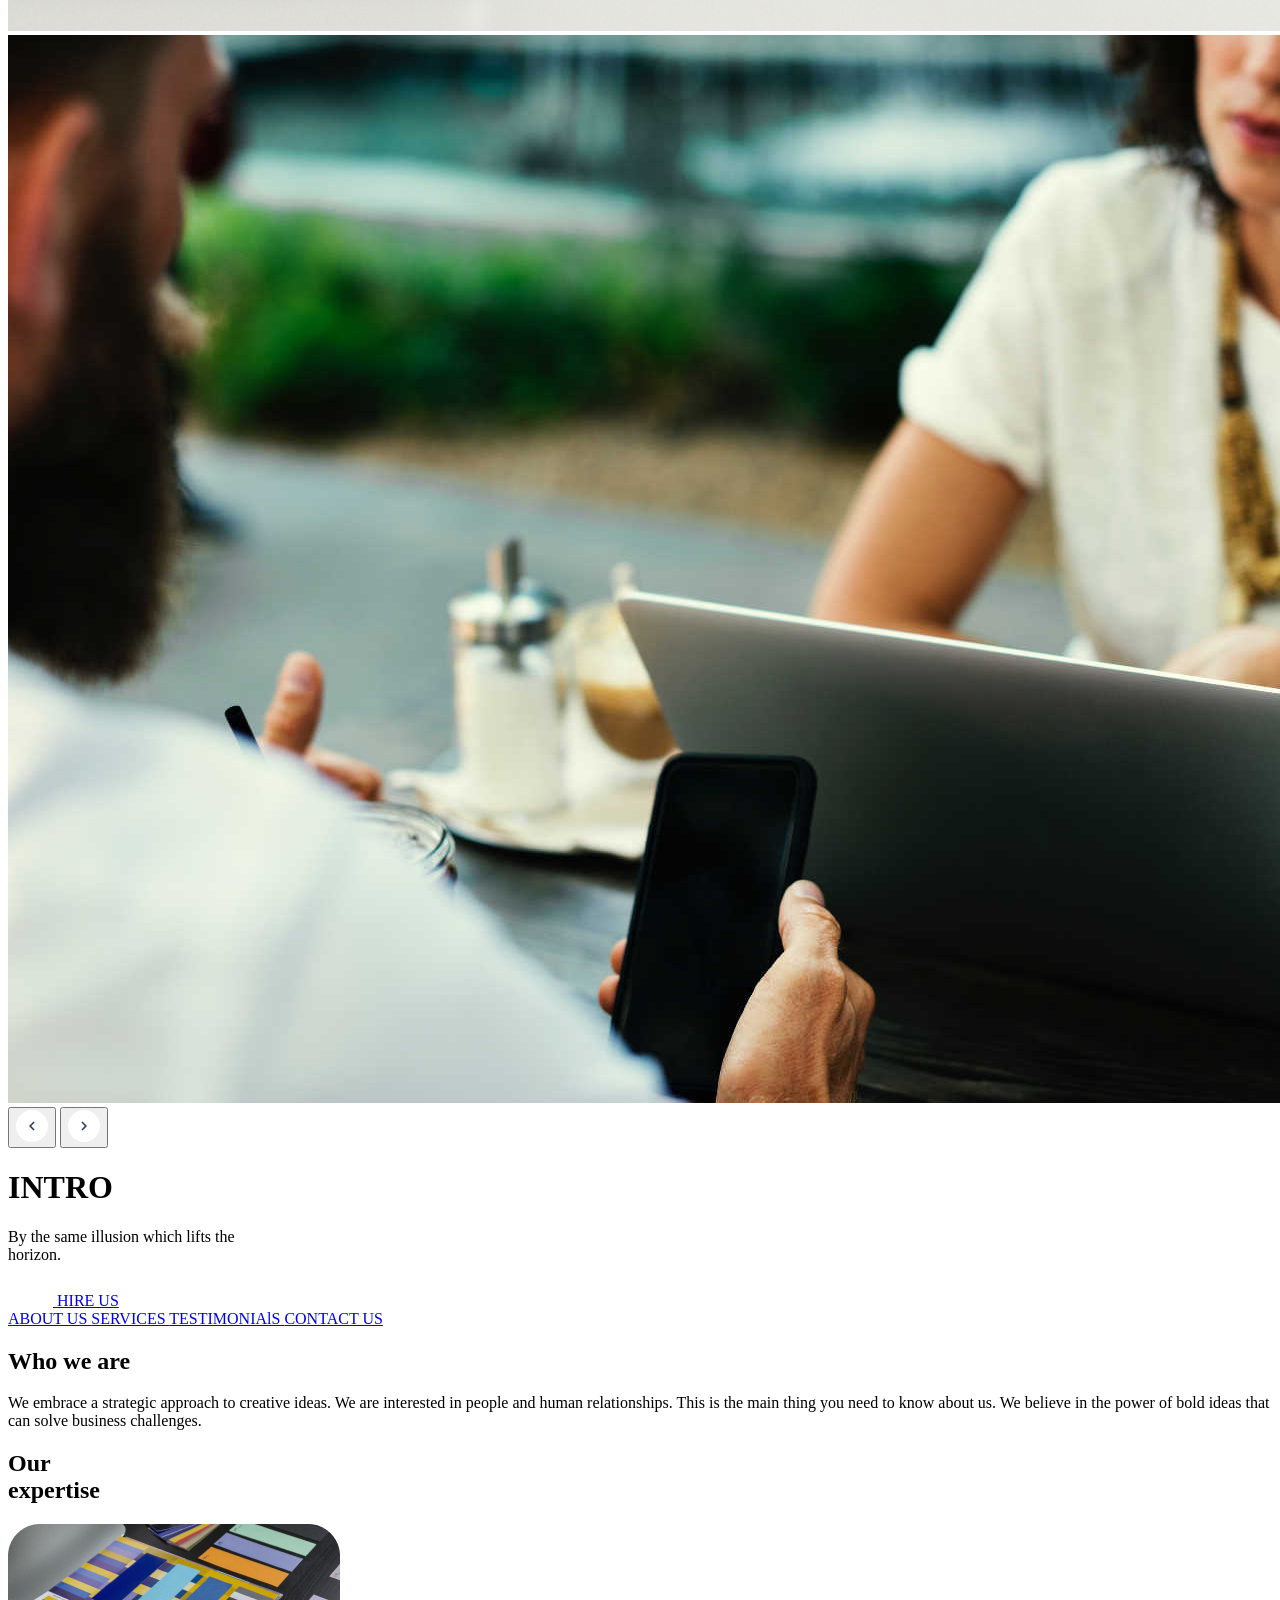
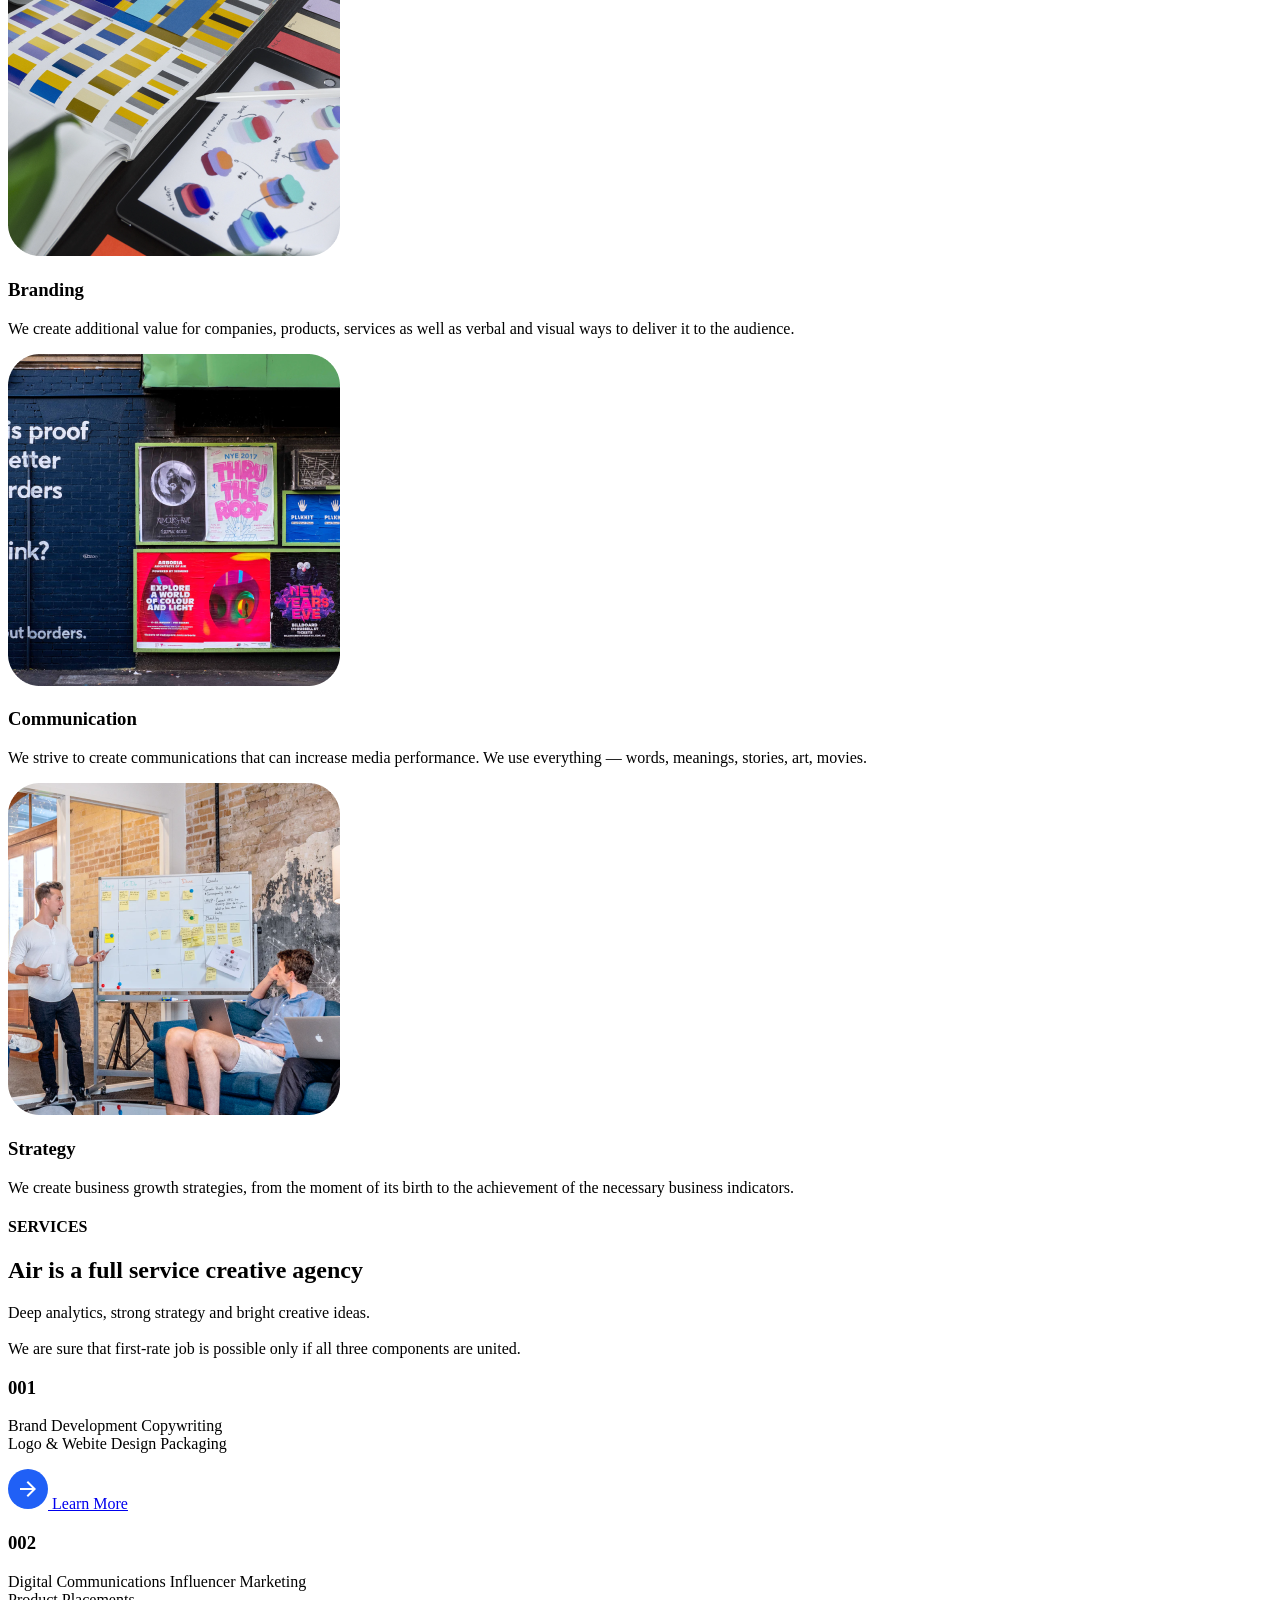
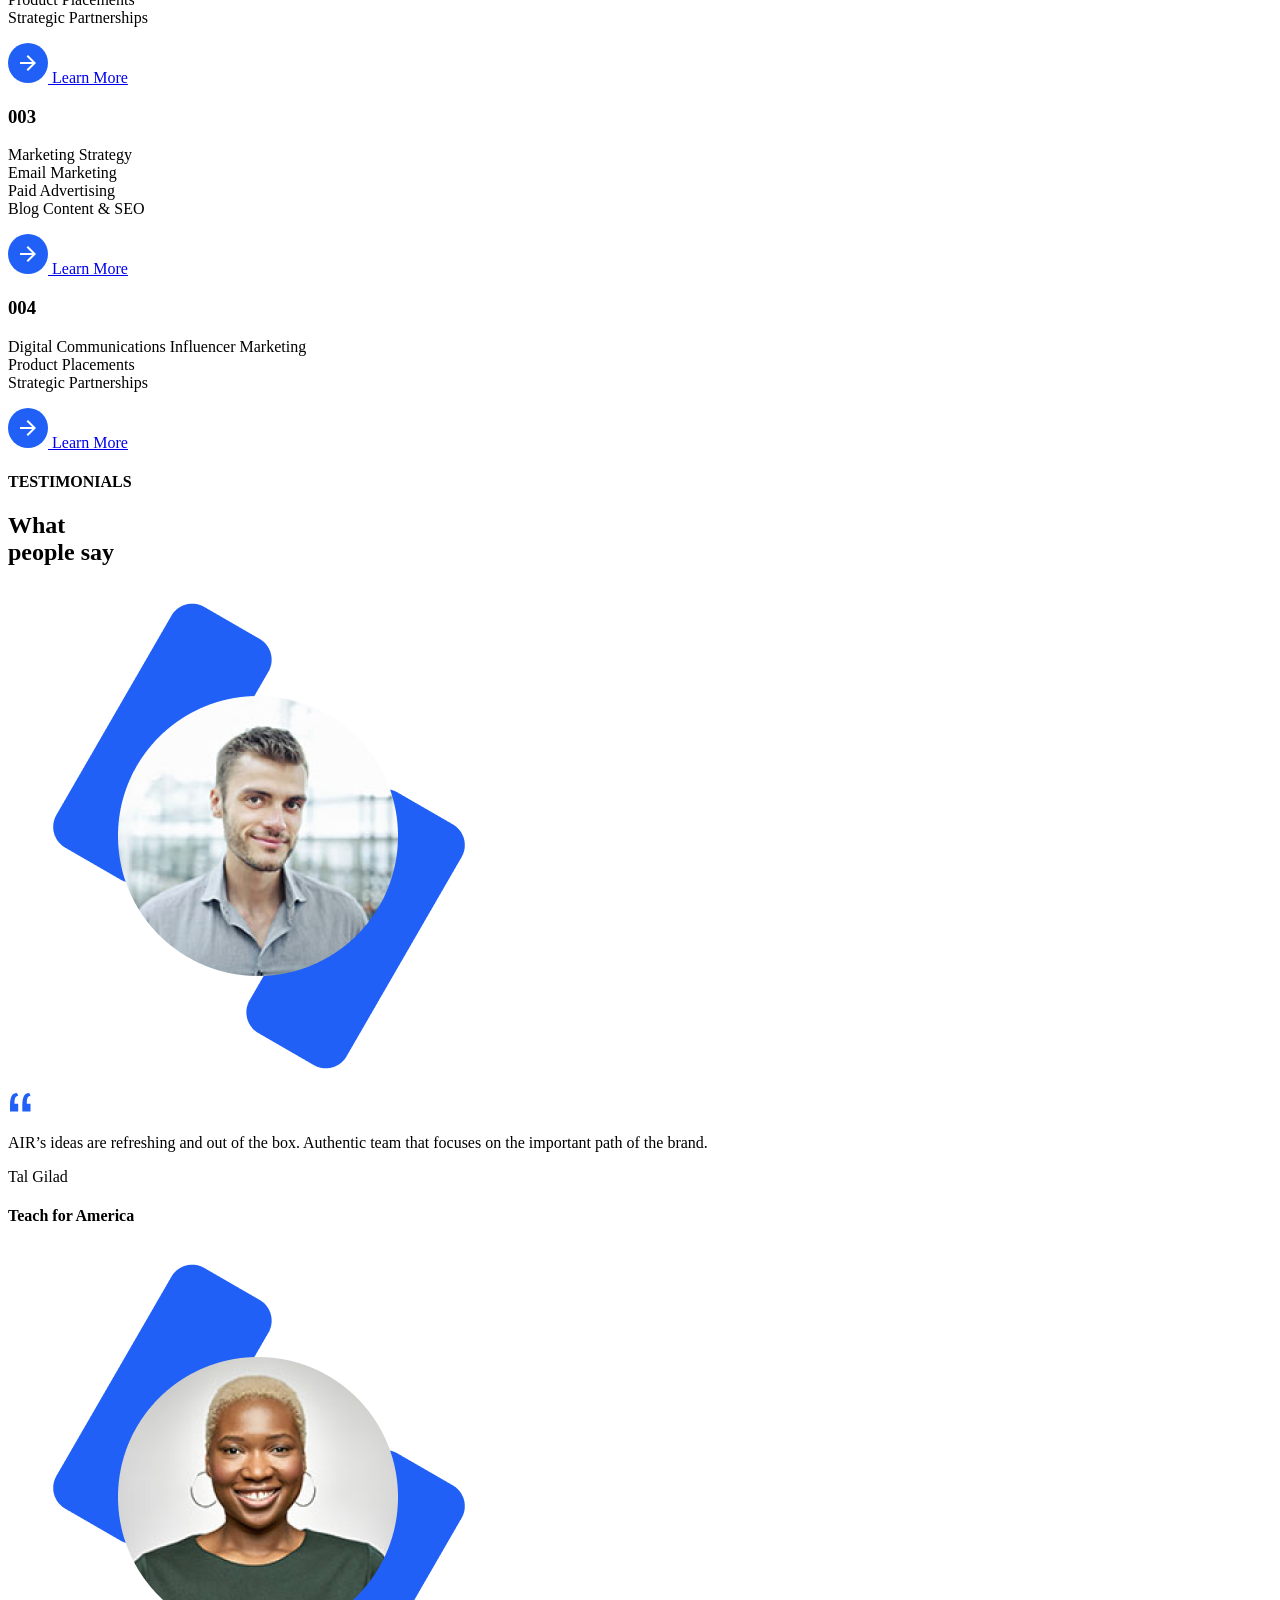
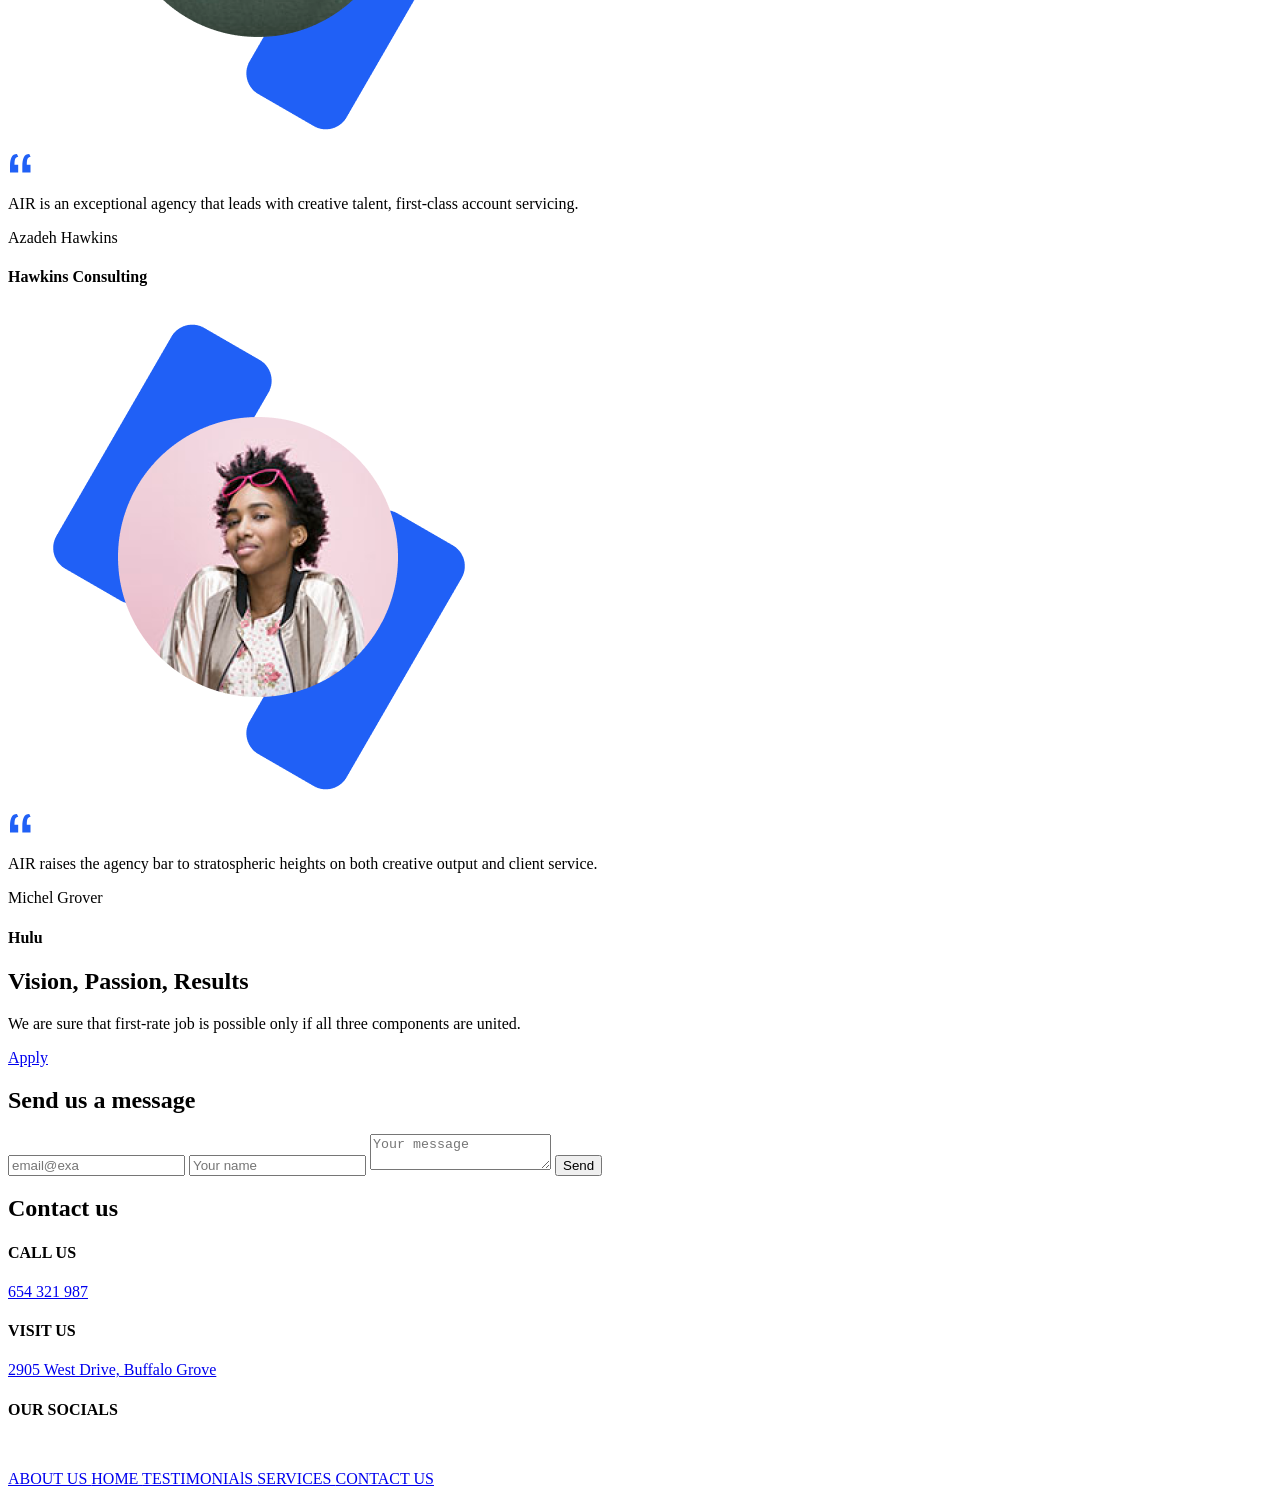
==== commit babc5aed: "fixed form, few visual issues, implemented slider" ====
--- a/src/index.html
+++ b/src/index.html
@@ -116,6 +116,21 @@
           <img
             src="images/slider/slider1.png"
             alt="slider1"
+            class="slide active"
+          />
+          <img
+            src="images/slider/slider2.png"
+            alt="slider2"
+            class="slide"
+          />
+          <img
+            src="images/slider/slider3.png"
+            alt="slider3"
+            class="slide"
+          />
+          <img
+            src="images/slider/slider4.jpg"
+            alt="slider4"
             class="slide"
           />
 
@@ -147,6 +162,21 @@
           <img
             src="images/slider/slider1.png"
             alt="slider1"
+            class="slide-desktop active"
+          />
+          <img
+            src="images/slider/slider2.png"
+            alt="slider2"
+            class="slide-desktop"
+          />
+          <img
+            src="images/slider/slider3.png"
+            alt="slider3"
+            class="slide-desktop"
+          />
+          <img
+            src="images/slider/slider4.jpg"
+            alt="slider4"
             class="slide-desktop"
           />
 
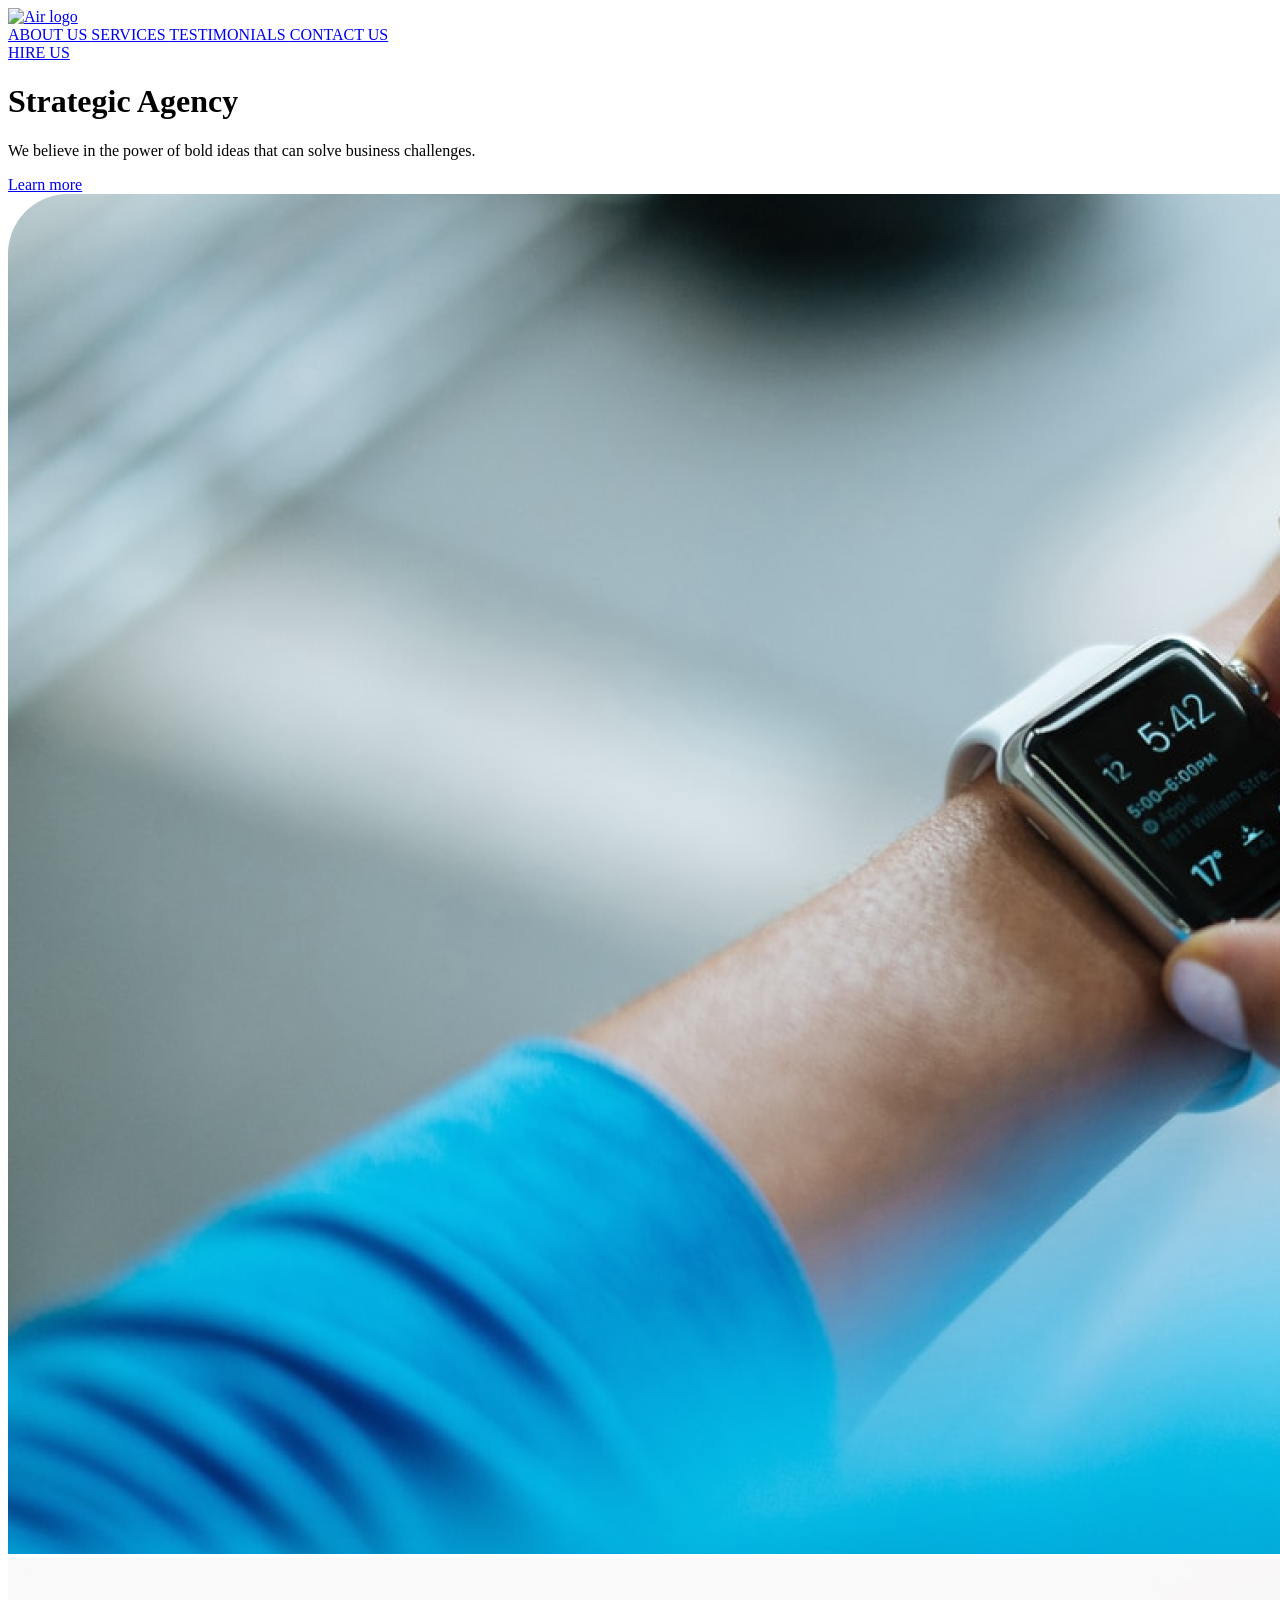
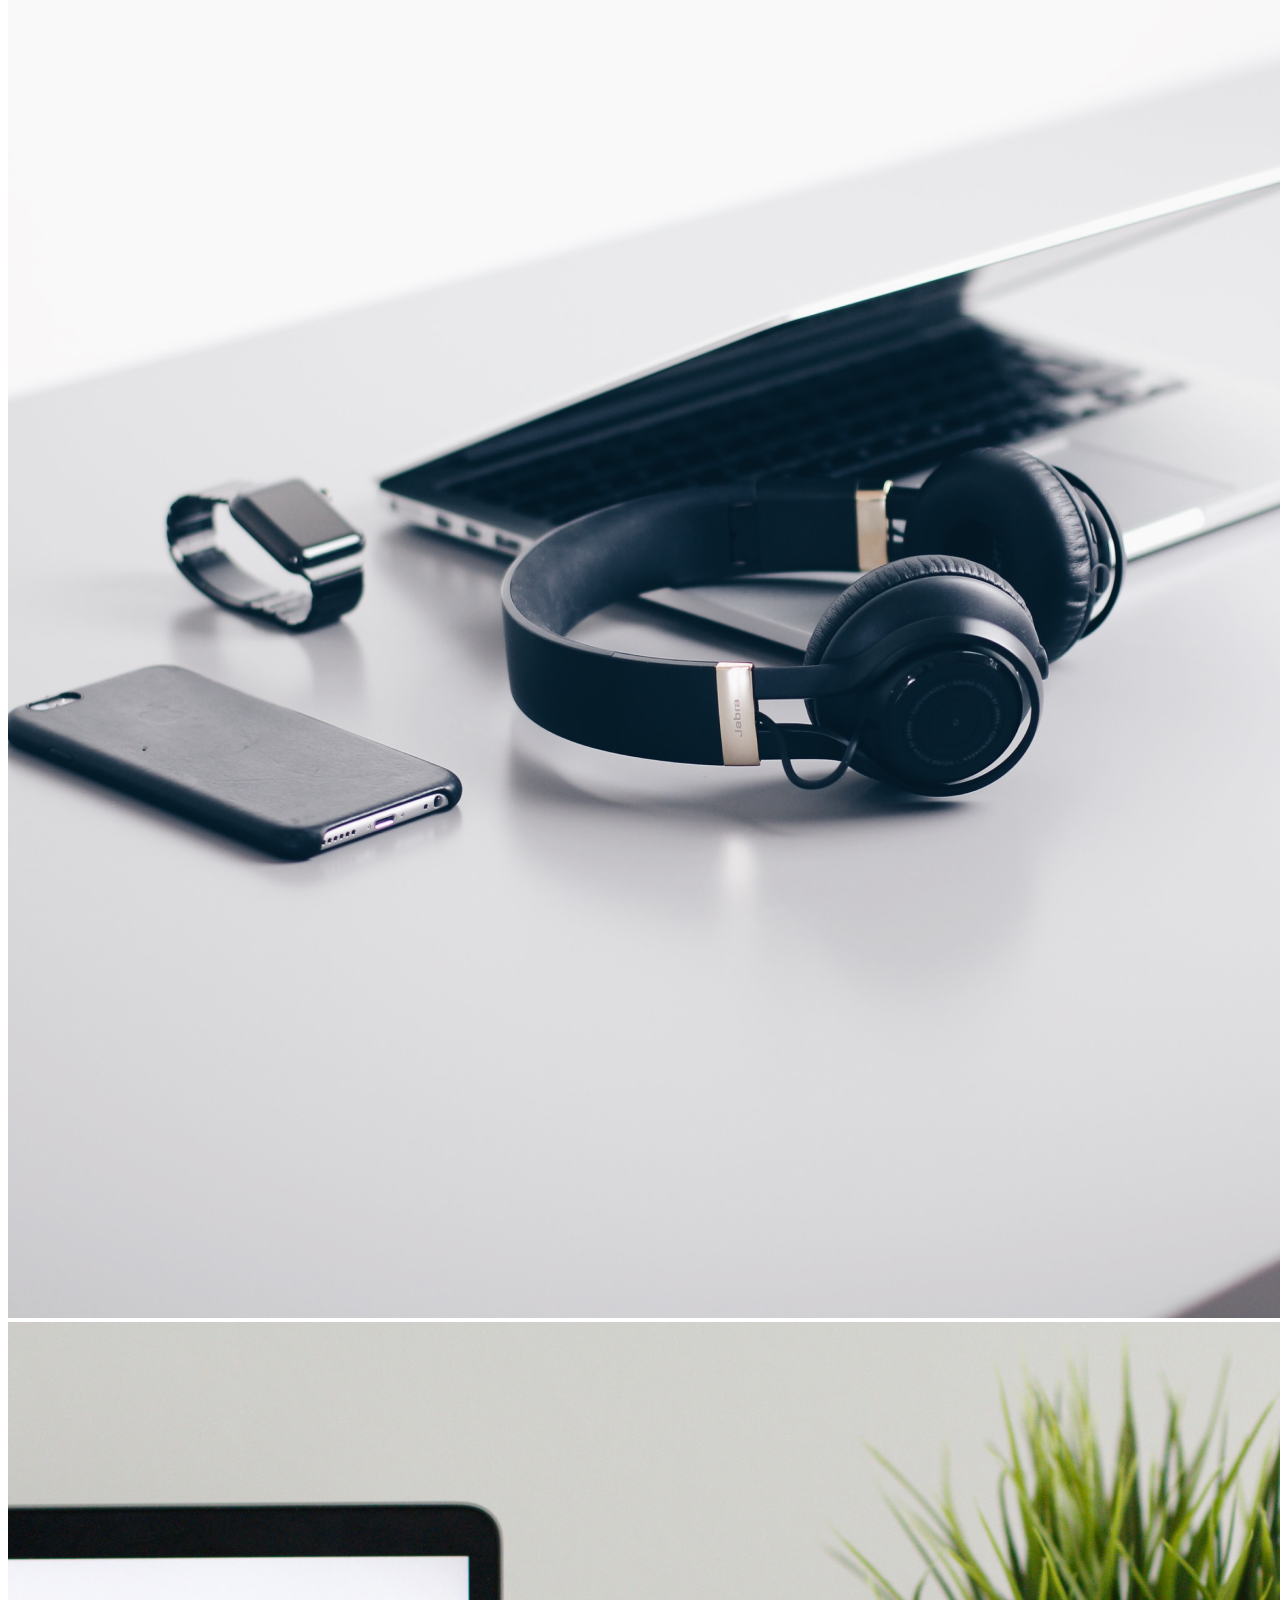
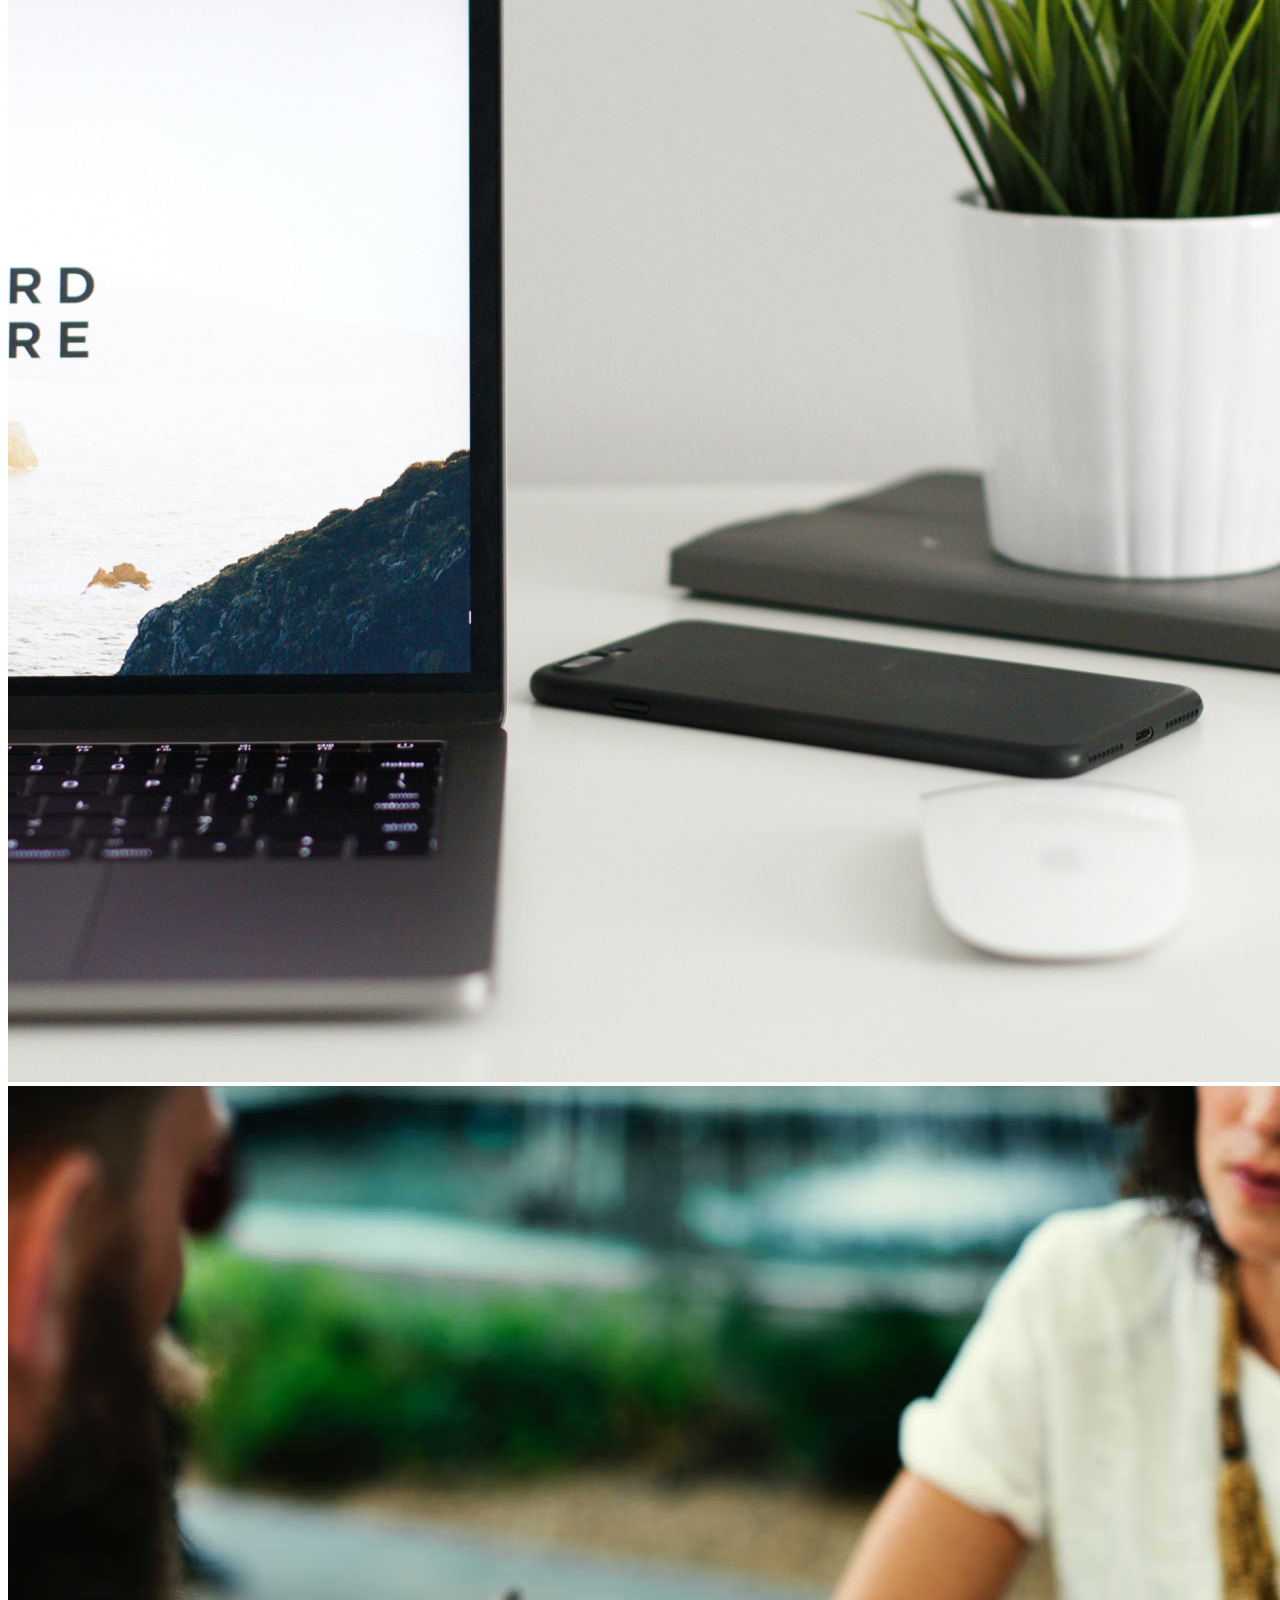
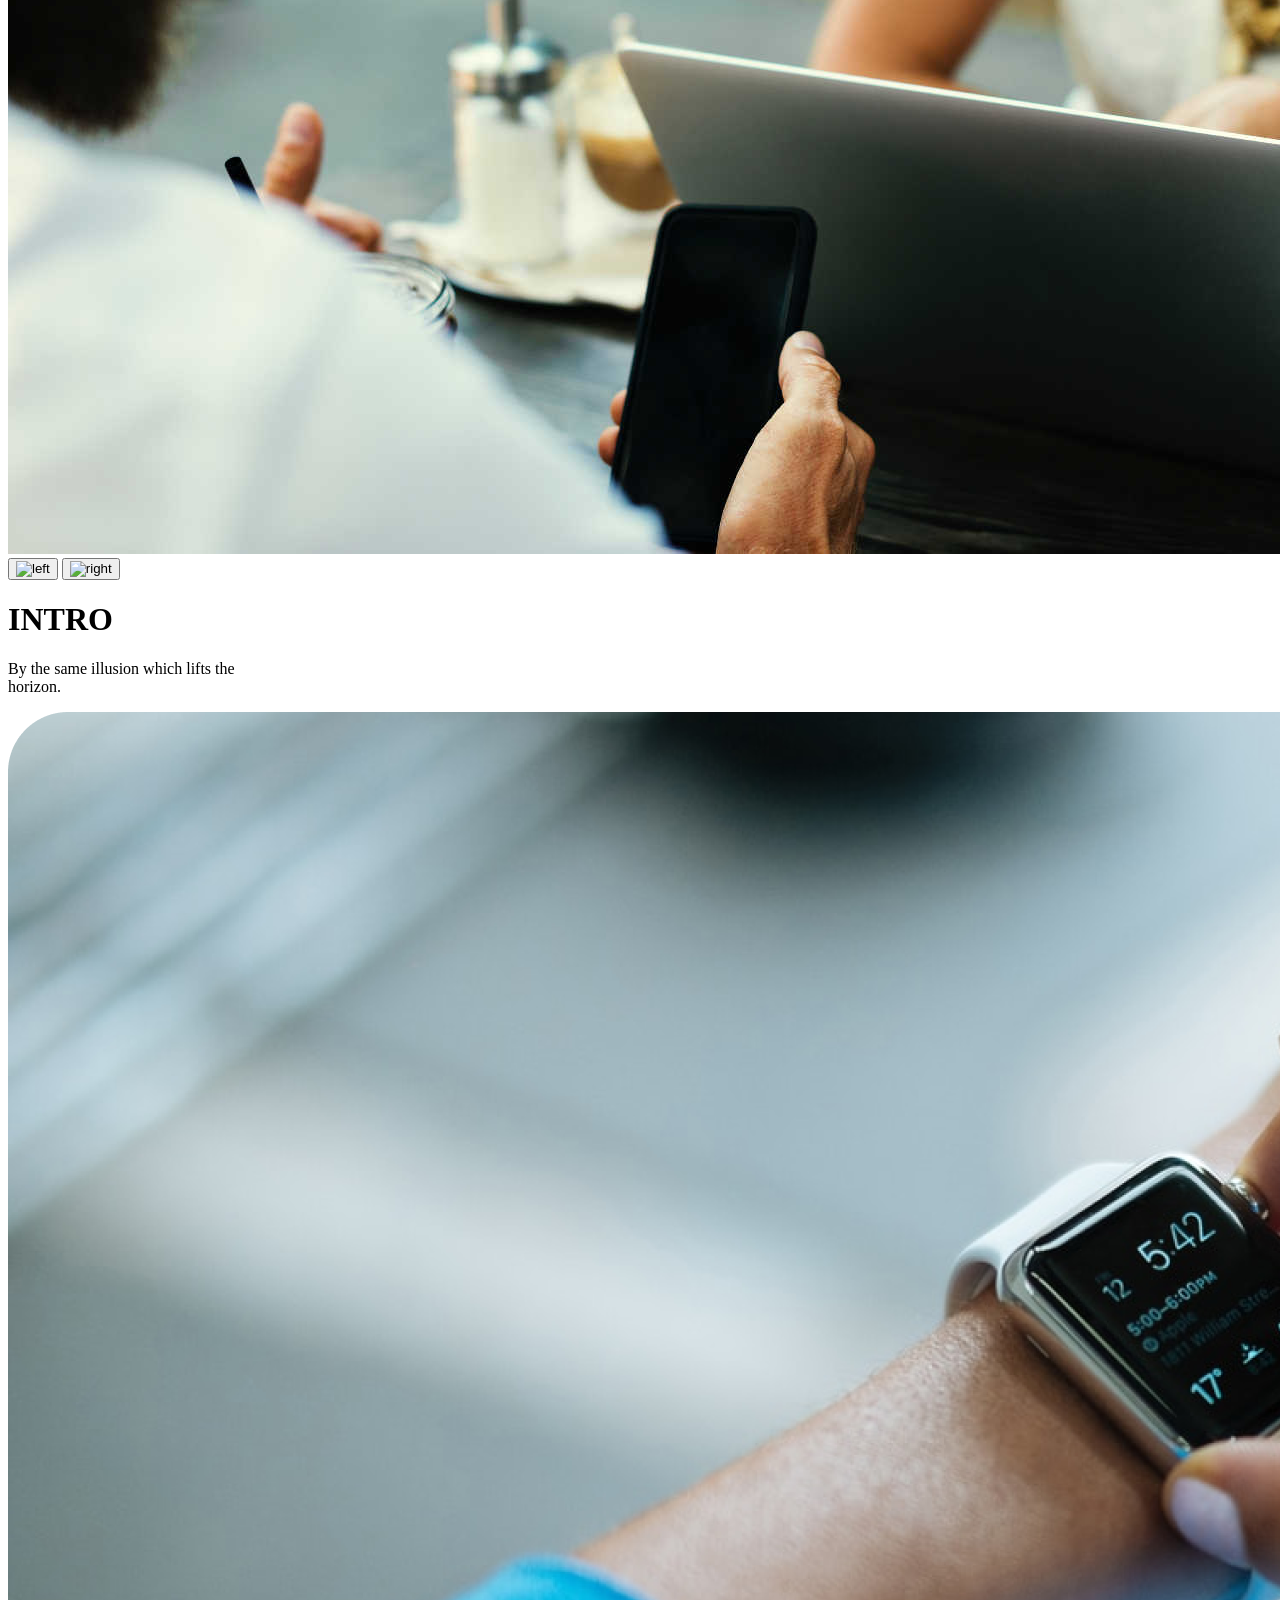
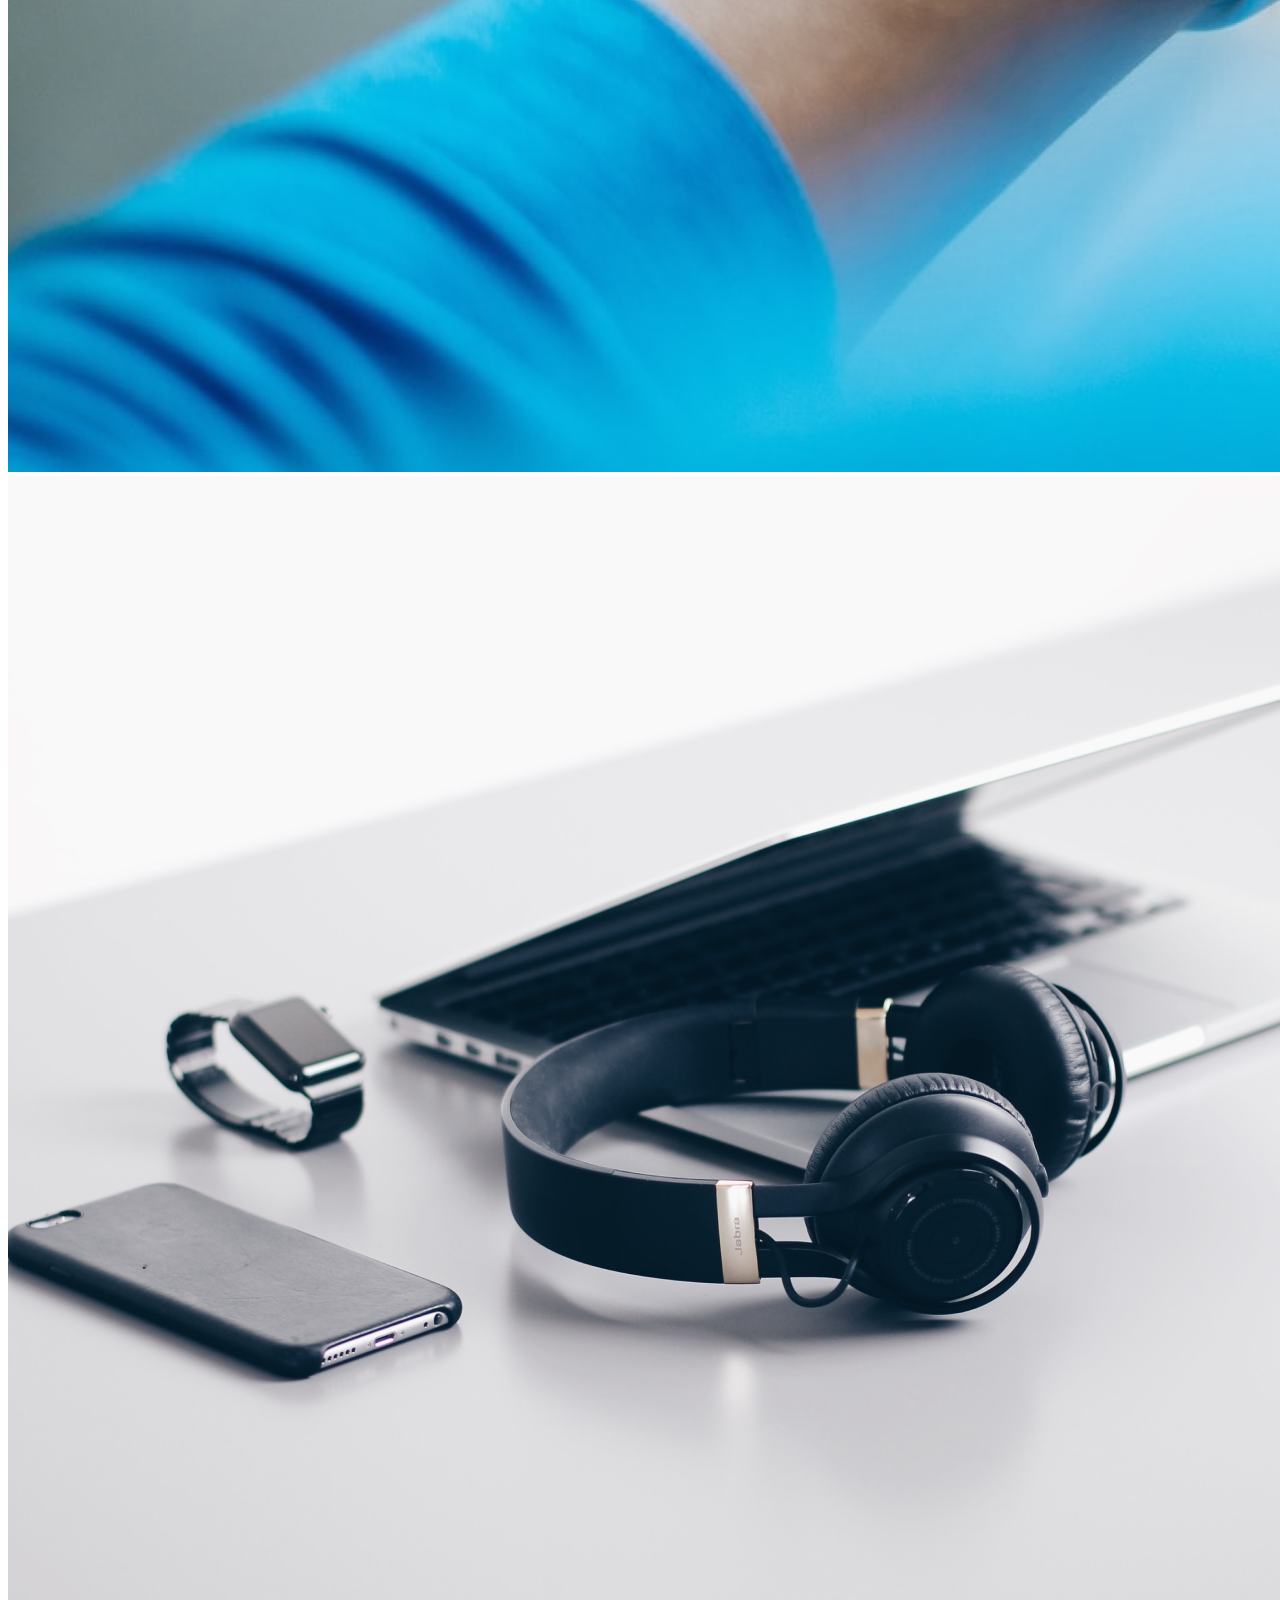
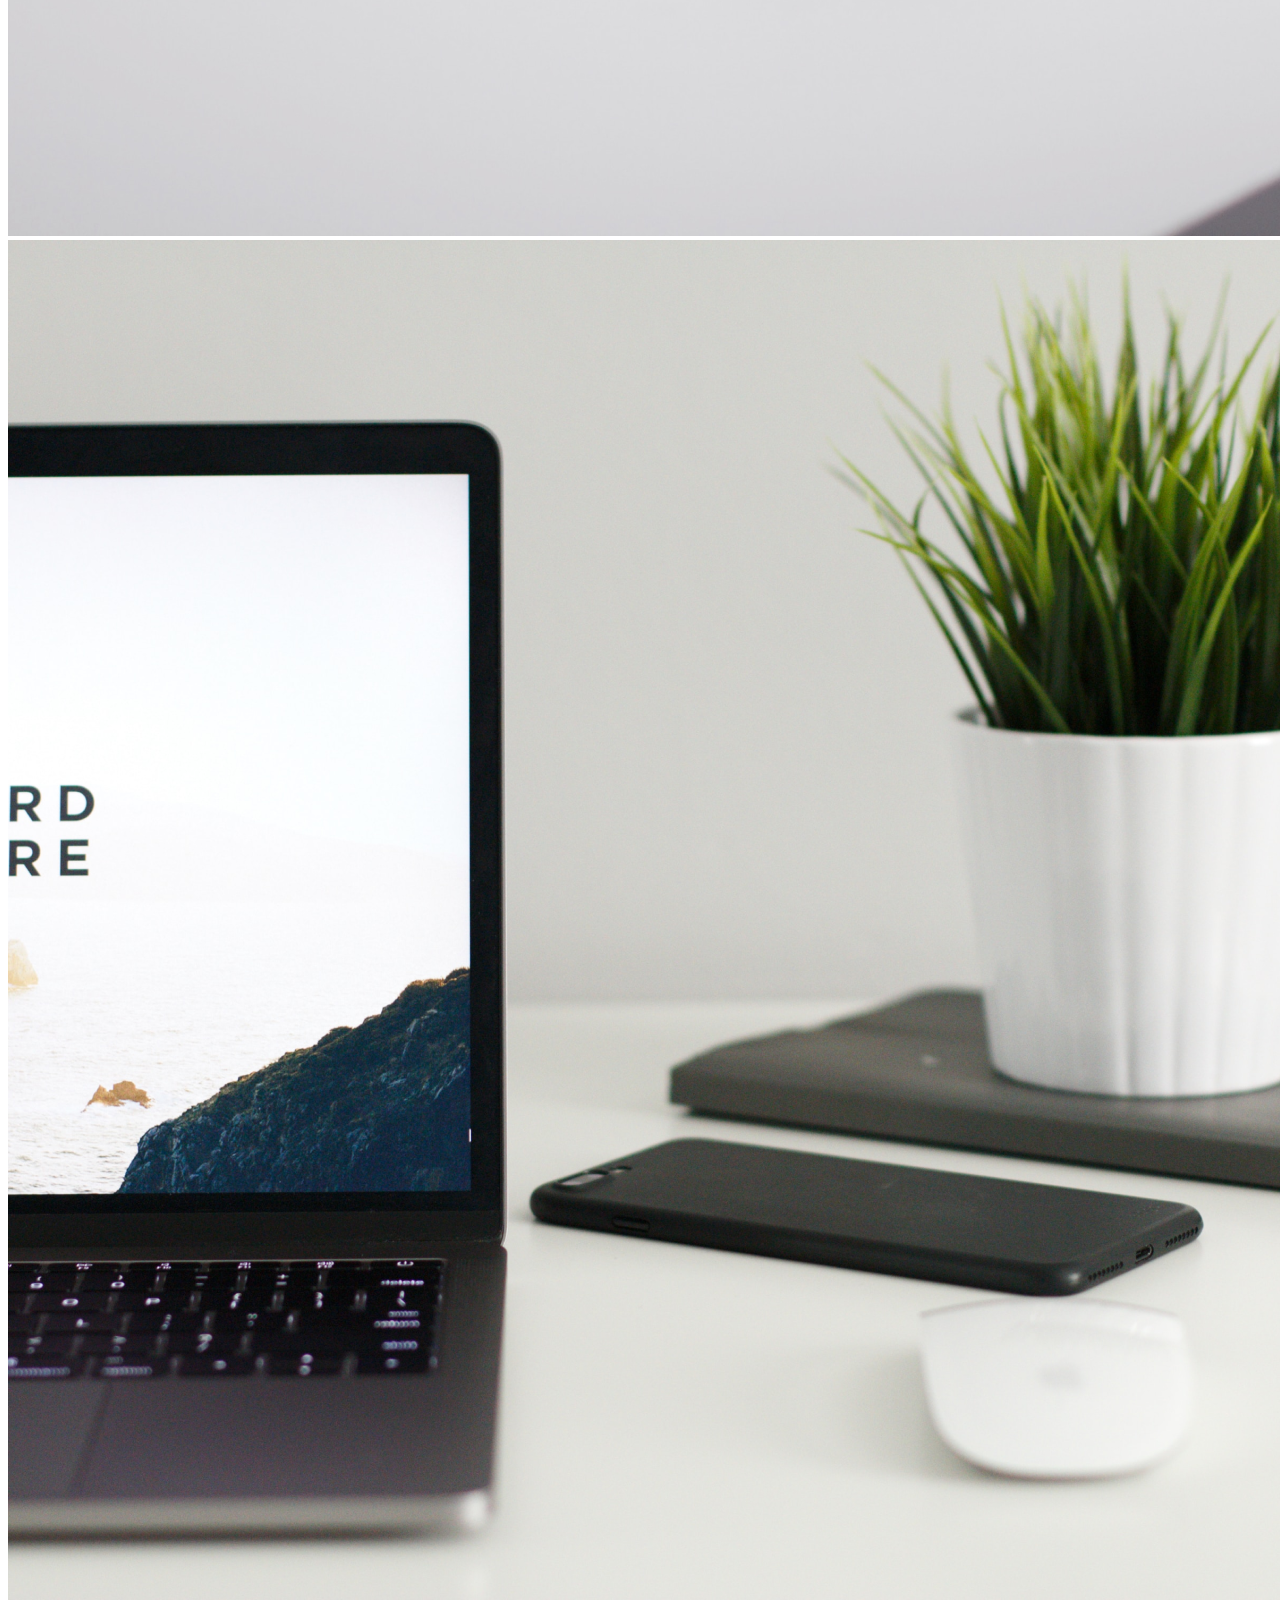
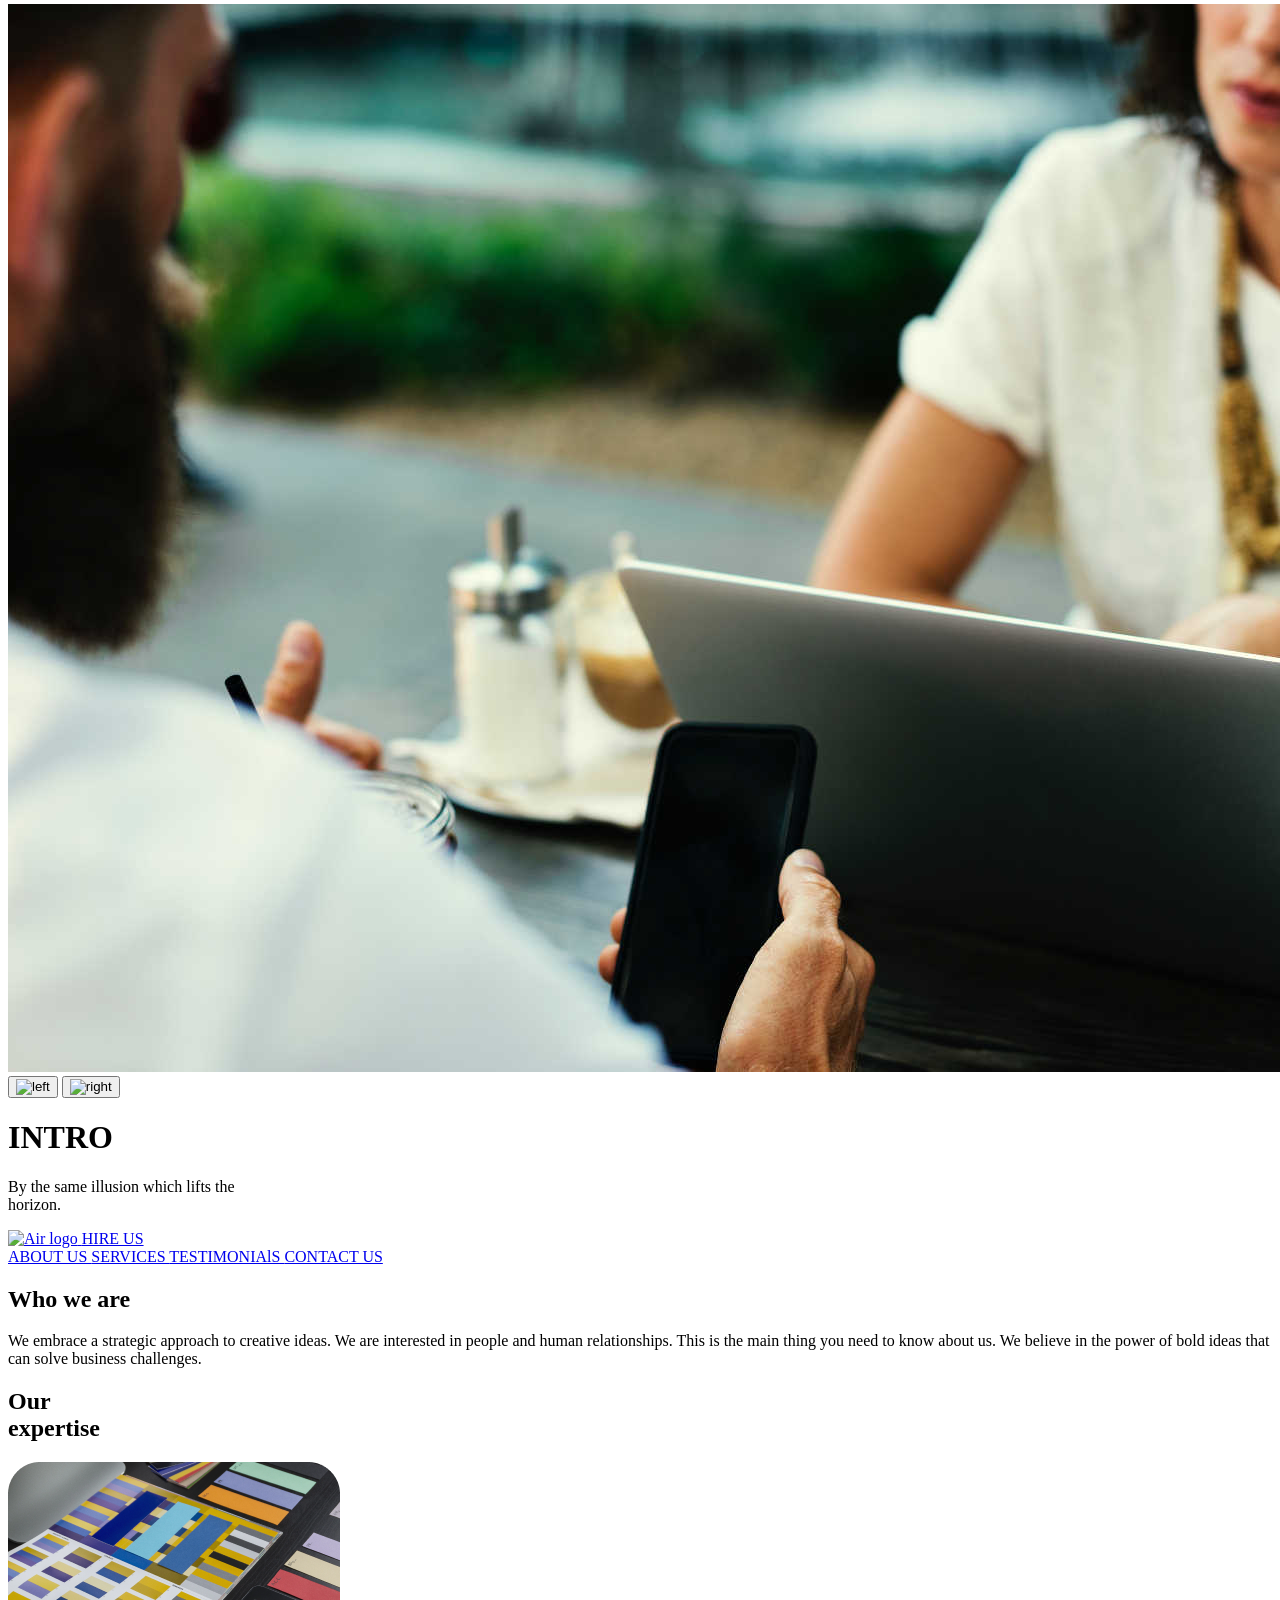
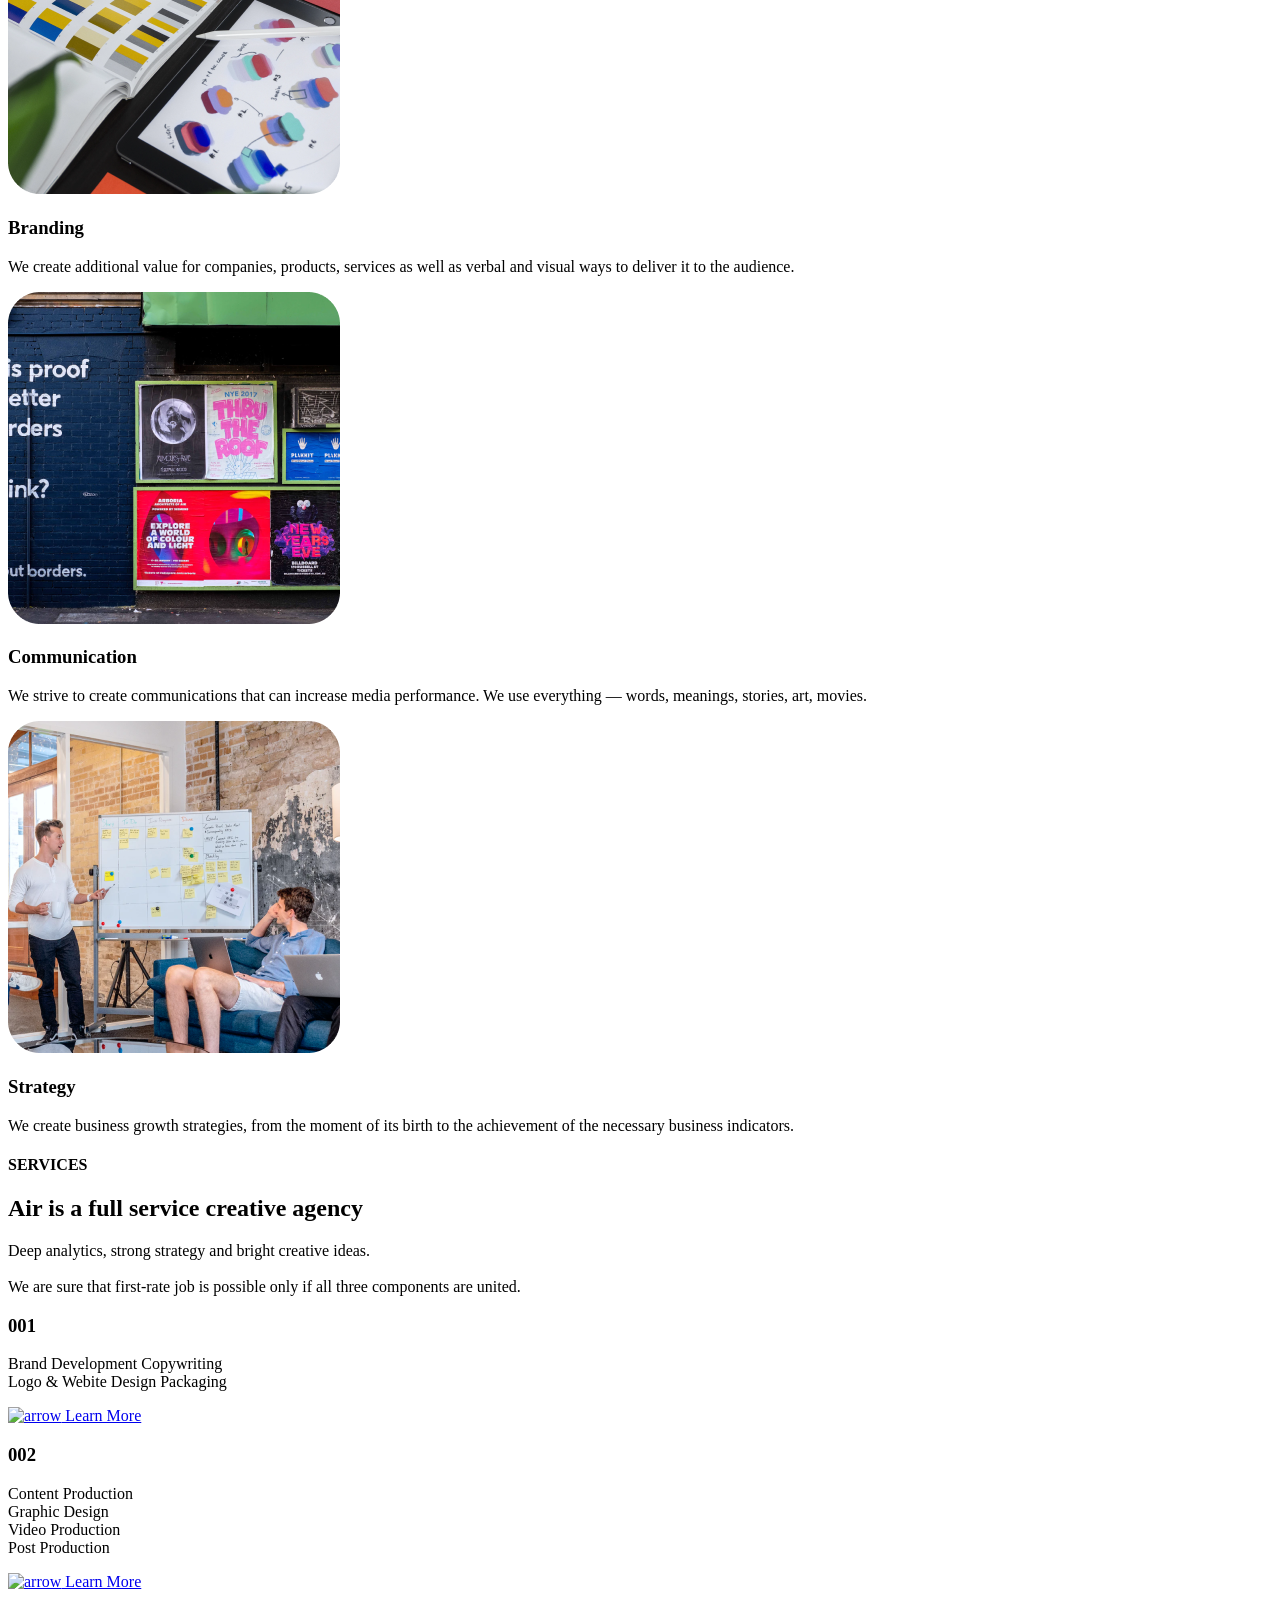
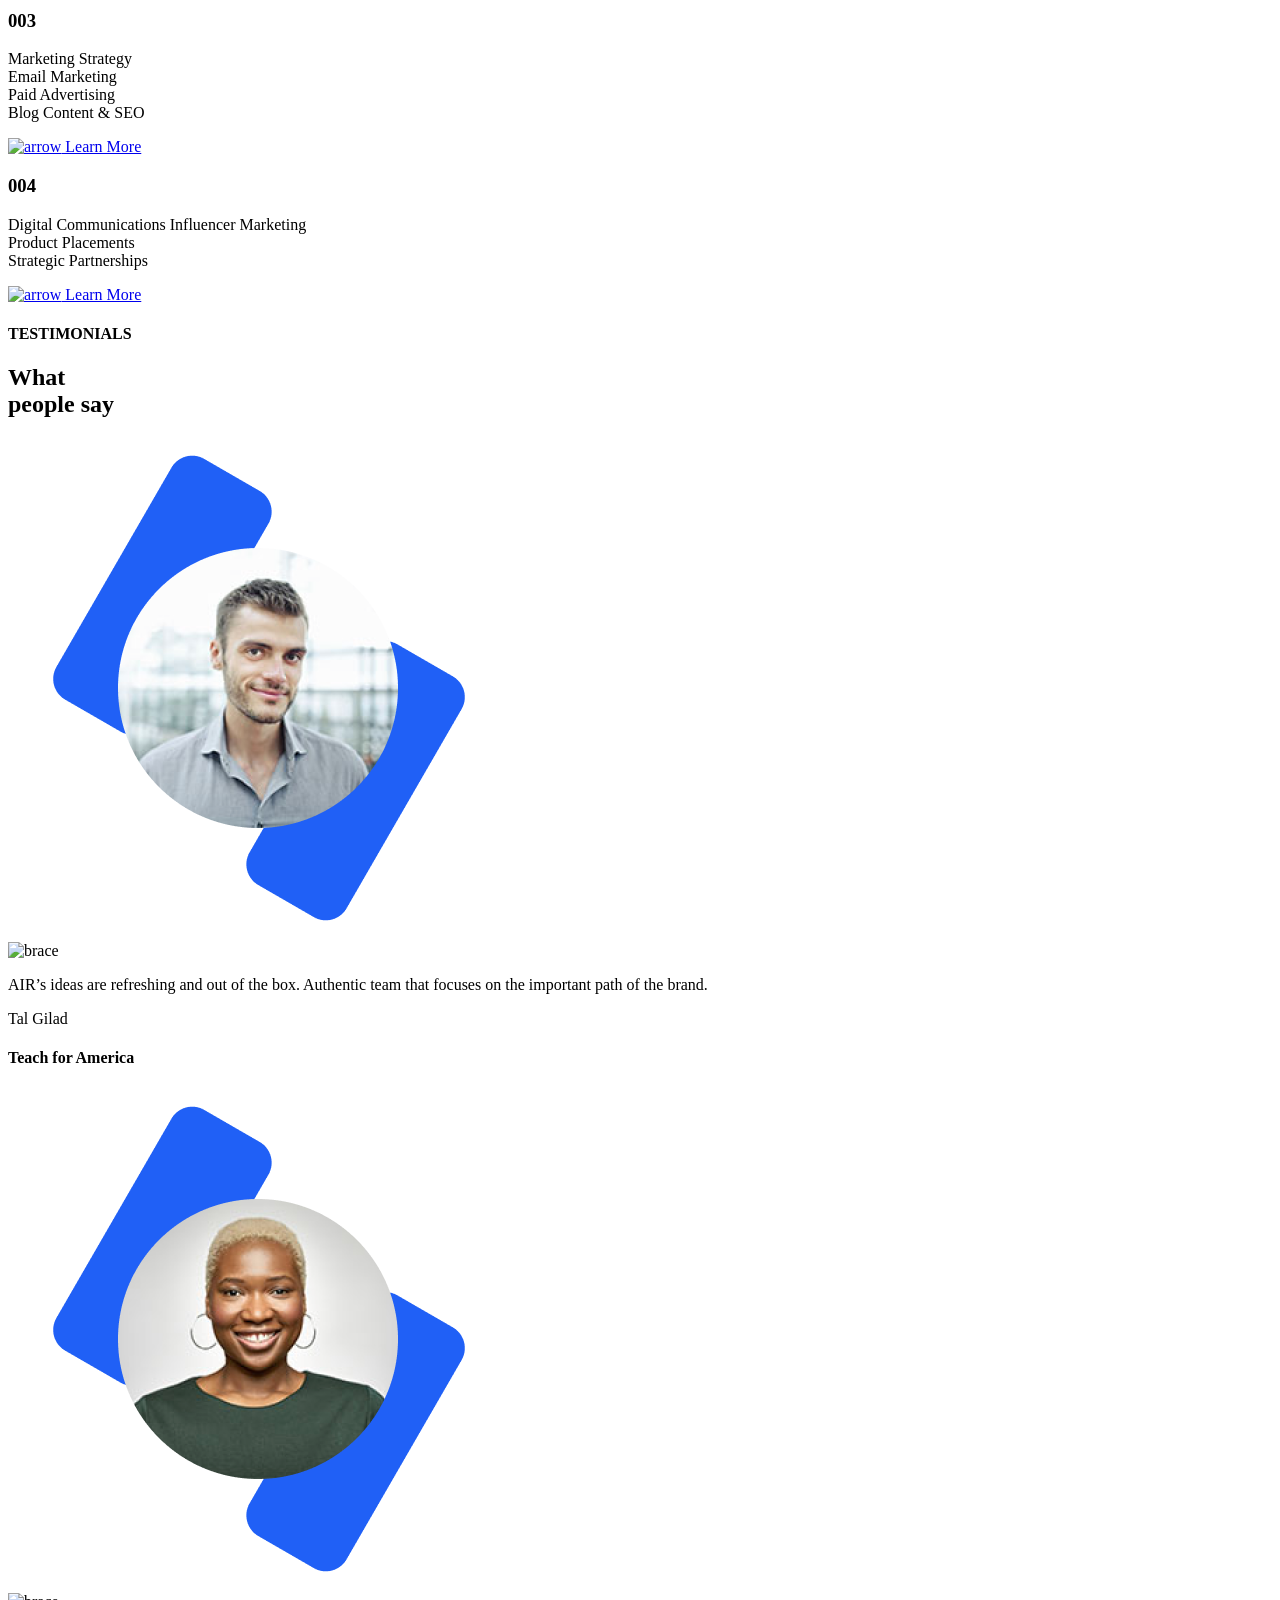
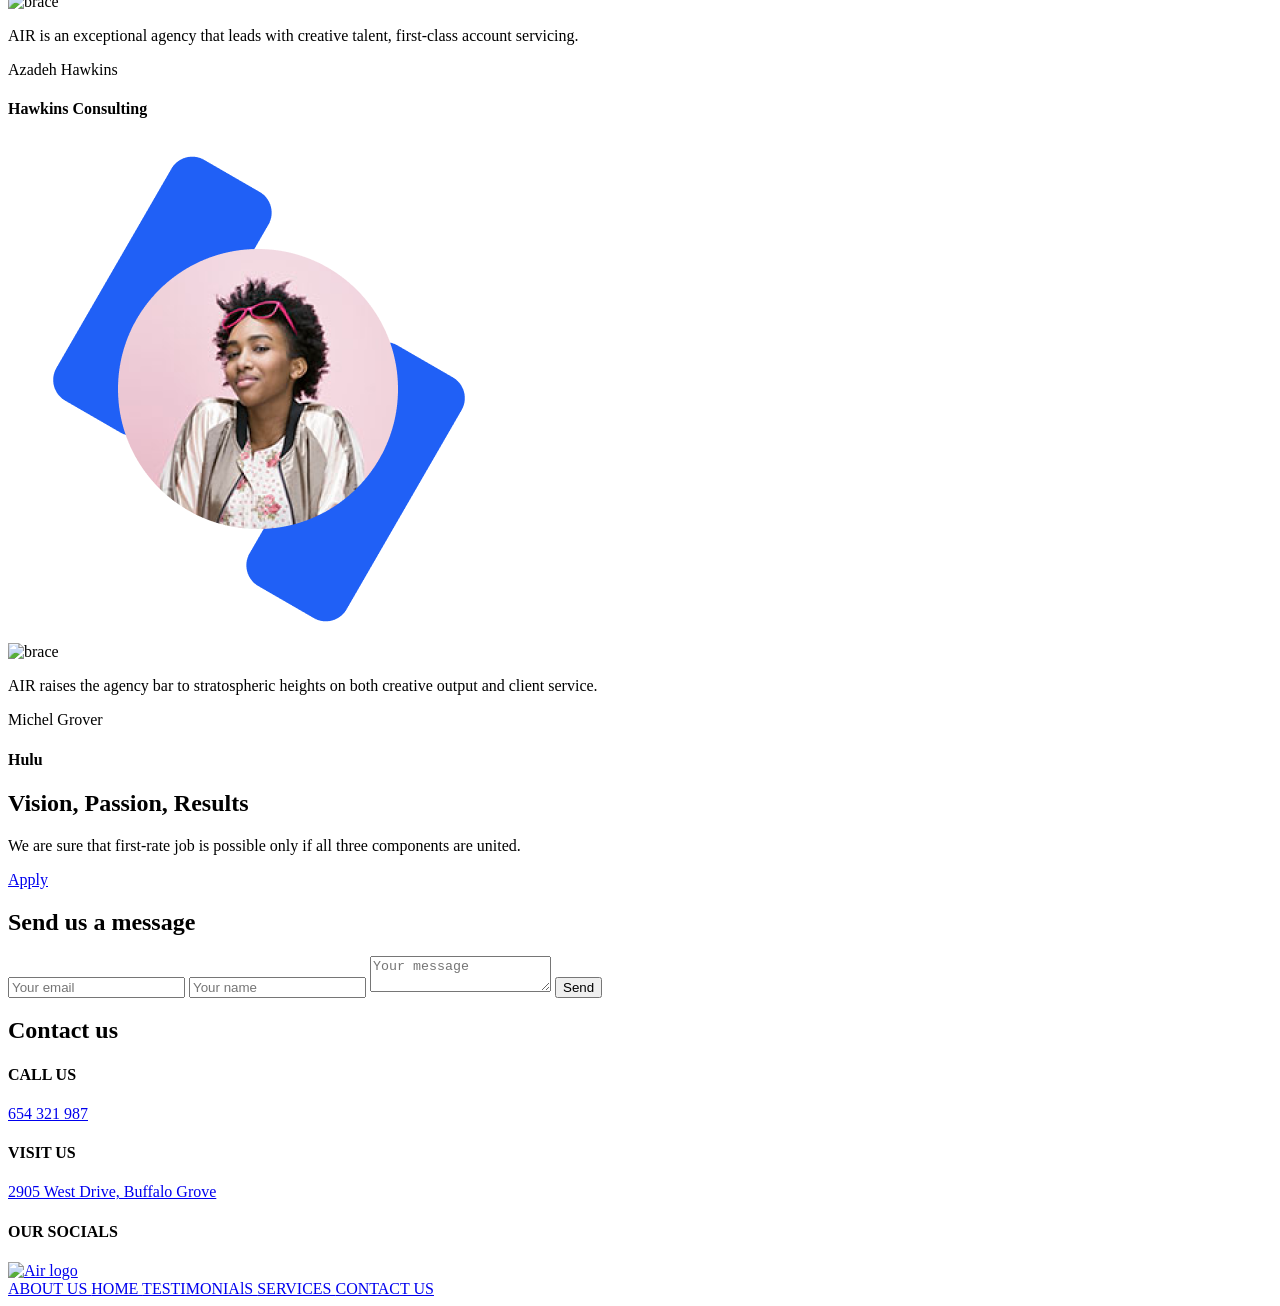
==== commit ee080fc4: "fixed contend for 2nd card in services, fixed placeholder for email in form" ====
--- a/src/index.html
+++ b/src/index.html
@@ -368,6 +368,52 @@
               <div class="services__card">
                 <h3 class="services__card--num">002</h3>
                 <p class="services__card--text">
+                  Сontent Production
+                  <br />
+                  Graphic Design
+                  <br />
+                  Video Production
+                  <br />
+                  Post Production
+                </p>
+                <a
+                  href="#"
+                  class="services__card--button"
+                >
+                  <img
+                    src="images/icons/Arrow.svg"
+                    alt="arrow"
+                    class="button__arrow"
+                  />
+                  Learn More
+                </a>
+              </div>
+              <div class="services__card">
+                <h3 class="services__card--num">003</h3>
+                <p class="services__card--text">
+                  Marketing Strategy
+                  <br />
+                  Email Marketing
+                  <br />
+                  Paid Advertising
+                  <br />
+                  Blog Content & SEO
+                </p>
+                <a
+                  href="#"
+                  class="services__card--button"
+                >
+                  <img
+                    src="images/icons/Arrow.svg"
+                    alt="arrow"
+                    class="button__arrow"
+                  />
+                  Learn More
+                </a>
+              </div>
+              <div class="services__card">
+                <h3 class="services__card--num">004</h3>
+                <p class="services__card--text">
                   Digital Communications Influencer Marketing
                   <br />
                   Product Placements
@@ -386,50 +432,6 @@
                   Learn More
                 </a>
               </div>
-              <div class="services__card">
-                <h3 class="services__card--num">003</h3>
-                <p class="services__card--text">
-                  Marketing Strategy
-                  <br />
-                  Email Marketing
-                  <br />
-                  Paid Advertising
-                  <br />
-                  Blog Content & SEO
-                </p>
-                <a
-                  href="#"
-                  class="services__card--button"
-                >
-                  <img
-                    src="images/icons/Arrow.svg"
-                    alt="arrow"
-                    class="button__arrow"
-                  />
-                  Learn More
-                </a>
-              </div>
-              <div class="services__card">
-                <h3 class="services__card--num">004</h3>
-                <p class="services__card--text">
-                  Digital Communications Influencer Marketing
-                  <br />
-                  Product Placements
-                  <br />
-                  Strategic Partnerships
-                </p>
-                <a
-                  href="#"
-                  class="services__card--button"
-                >
-                  <img
-                    src="images/icons/Arrow.svg"
-                    alt="arrow"
-                    class="button__arrow"
-                  />
-                  Learn More
-                </a>
-              </div>
             </div>
           </div>
         </div>
@@ -562,7 +564,7 @@
                 class="form__field form__field--input"
                 type="email"
                 name="email"
-                placeholder="email@exa"
+                placeholder="Your email"
                 required
               />
 
